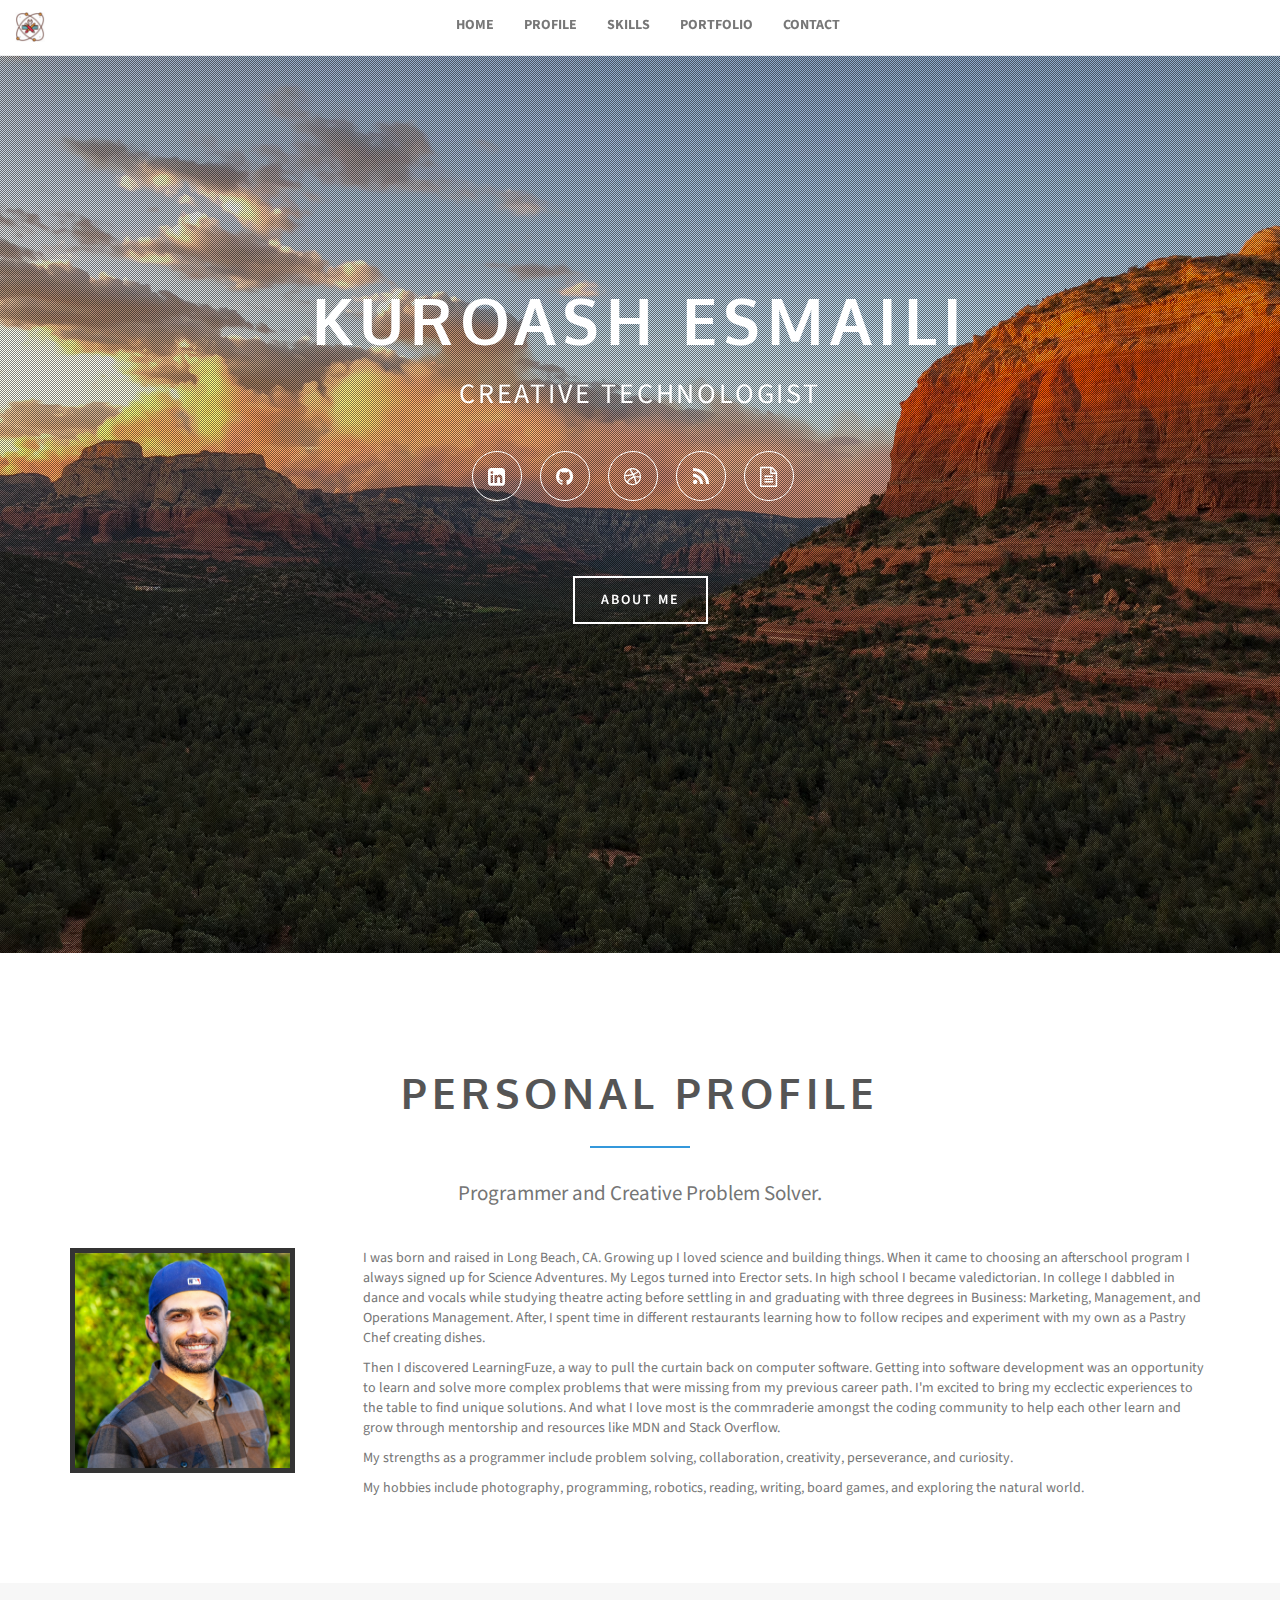
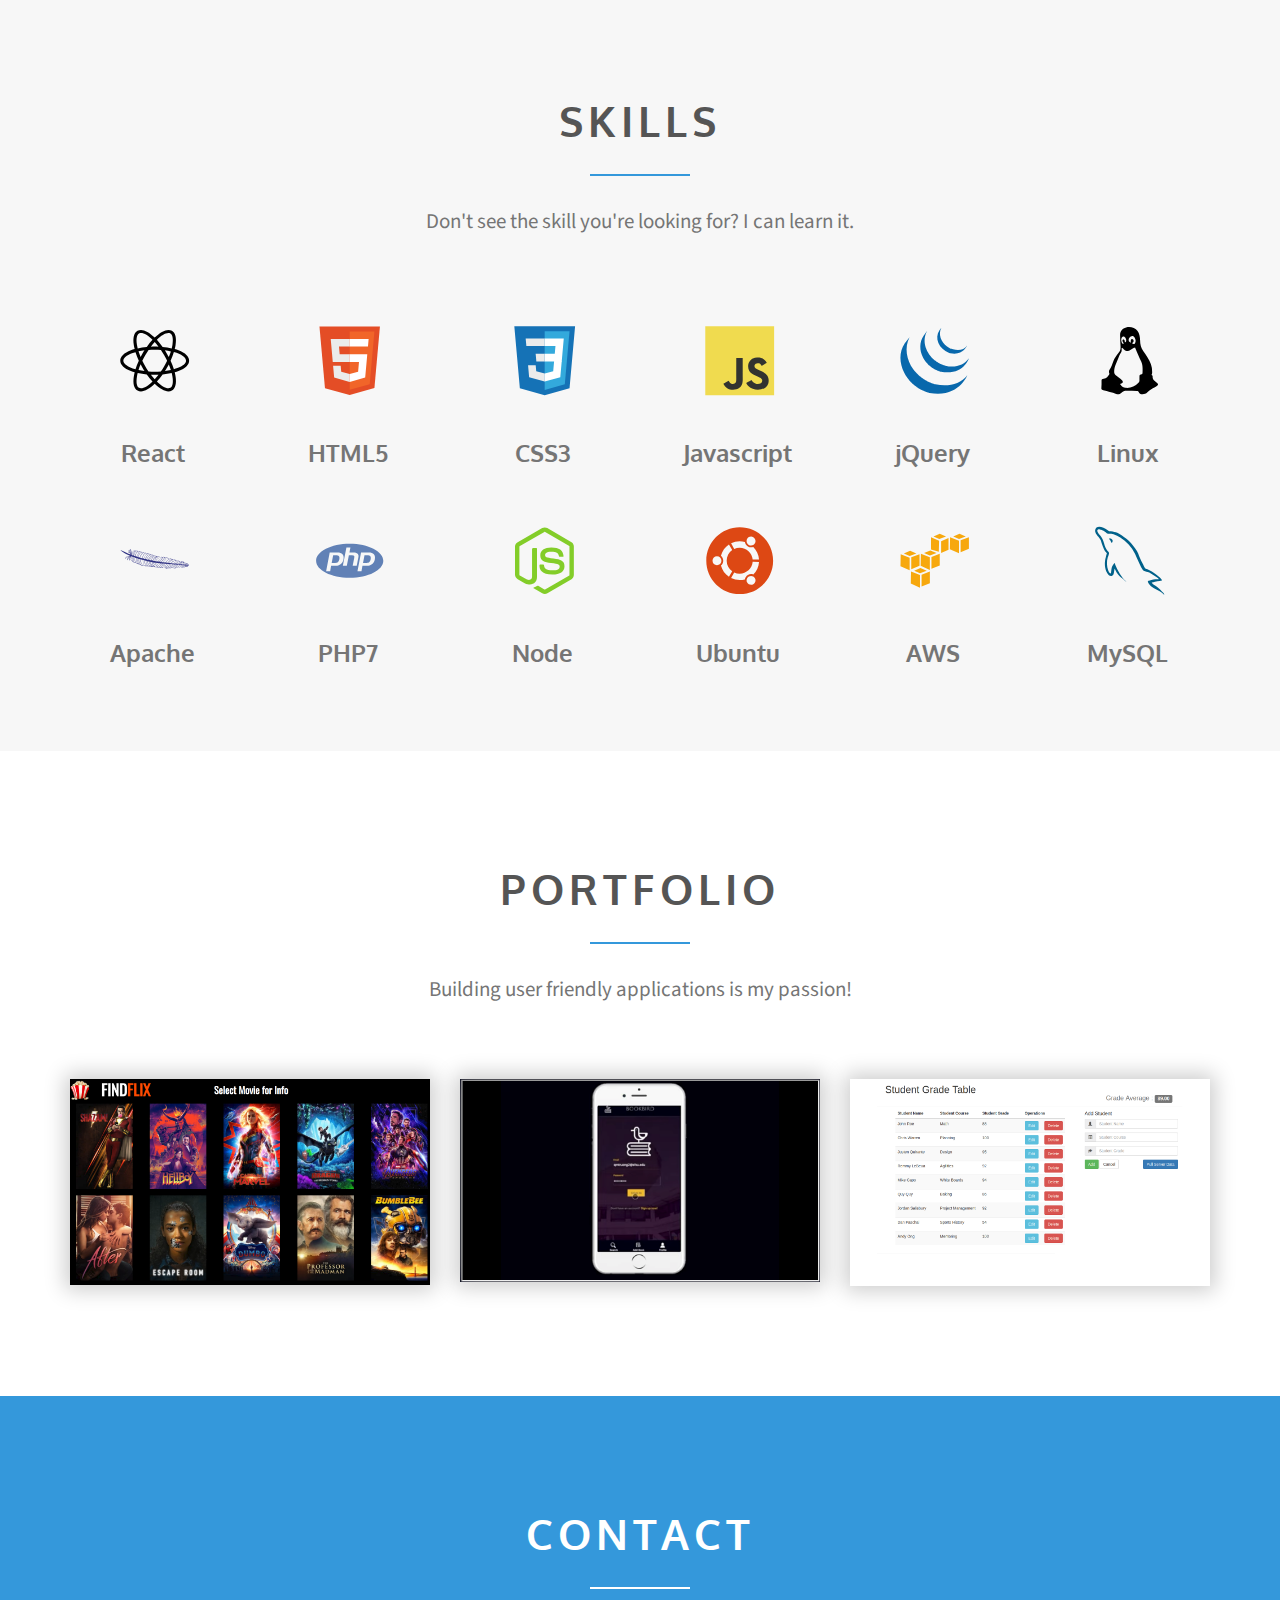
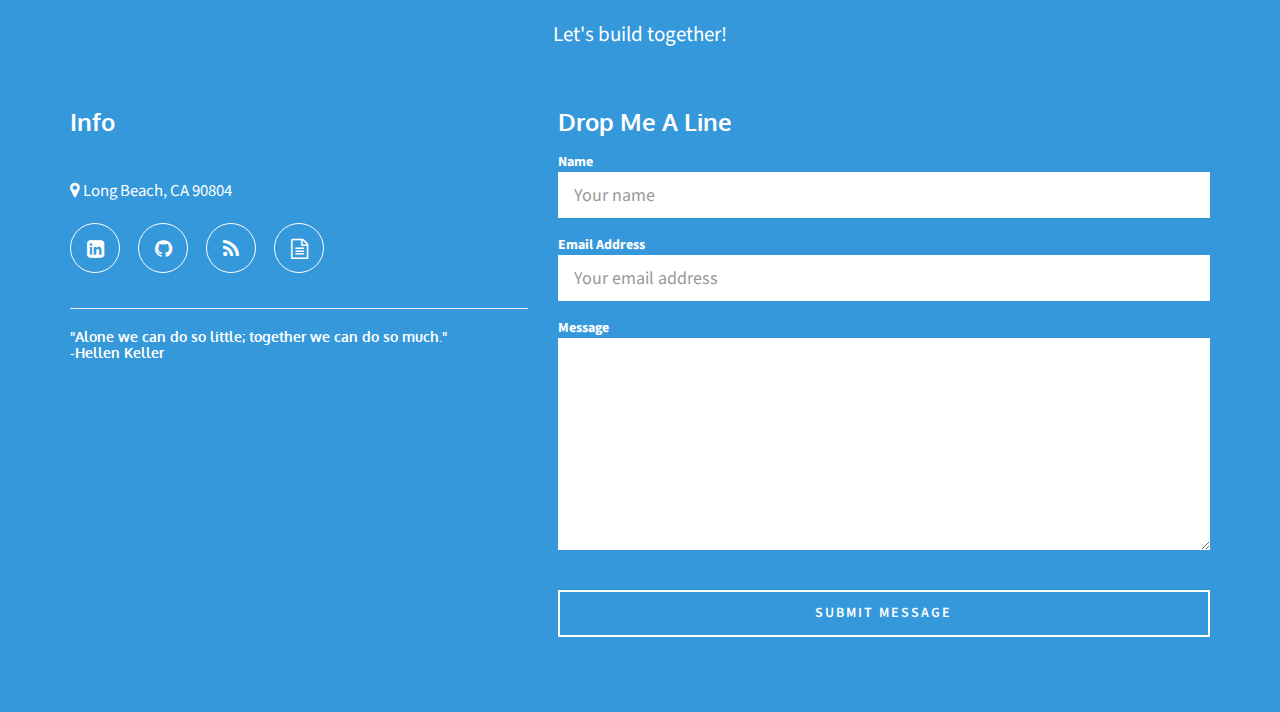
==== index.html @ 3d3cbc6f "updated email to be a link" ====
<!DOCTYPE html>
<!--[if lt IE 7]>      <html class="no-js lt-ie9 lt-ie8 lt-ie7"> <![endif]-->
<!--[if IE 7]>         <html class="no-js lt-ie9 lt-ie8"> <![endif]-->
<!--[if IE 8]>         <html class="no-js lt-ie9"> <![endif]-->
<!--[if gt IE 8]><!-->
<html class="no-js">
<!--<![endif]-->

<head>
    <meta charset="utf-8">
    <meta http-equiv="X-UA-Compatible" content="IE=edge">
    <title>Kuroash Esmaili | Creative Technologist</title>
    <meta name="description" content="Portfolio site for California based web developer">
    <meta name="keywords" content="HTML, CSS, JavaScript, Node, Ubuntu, Developer, Software Engineer, Linux, React">
    <meta name="viewport" content="width=device-width, initial-scale=1">
    <meta name="author" content="Kuroash Esmaili">
    <link rel="apple-touch-icon" sizes="180x180" href="/apple-touch-icon.png">
    <link rel="icon" type="image/png" sizes="32x32" href="/favicon-32x32.png">
    <link rel="icon" type="image/png" sizes="16x16" href="/favicon-16x16.png">
    <link rel="manifest" href="/site.webmanifest">
    <link rel="mask-icon" href="/safari-pinned-tab.svg" color="#5bbad5">
    <meta name="msapplication-TileColor" content="#da532c">
    <meta name="theme-color" content="#ffffff">
    <link rel="shortcut icon" href="img/favicon-32x32.png" />
    <!-- Place favicon.ico and apple-touch-icon.png in the root directory -->

    <!-- Bootstrap core CSS -->
    <link rel="stylesheet" href="css/bootstrap.min.css">
    <!-- Fonts from Font Awsome -->
    <link rel="stylesheet" href="css/font-awesome.min.css">
    <!-- Magnific popup -->
    <link rel="stylesheet" href="css/magnific-popup.css">
	<!-- Vegas slider -->
    <link rel="stylesheet" href="css/vegas.min.css">
    <!-- Custom styles for this template -->
    <link rel="stylesheet" href="css/main.css">

    <!-- Color styles -->
    <link rel="stylesheet" href="css/colors/blue.css">
    <!-- <link rel="stylesheet" href="css/colors/yellow.css">-->
    <!-- <link rel="stylesheet" href="css/colors/red.css">-->
    <!--  <link rel="stylesheet" href="css/colors/purple.css">-->
    <!--  <link rel="stylesheet" href="css/colors/orange.css">-->
    <!--  <link rel="stylesheet" href="css/colors/green.css">-->

    <!-- Feature detection -->
    <script src="js/modernizr-2.6.2.min.js"></script>
    <!-- Fonts -->
    <link href='http://fonts.googleapis.com/css?family=Source+Sans+Pro:300,400,600,700,900,300italic,400italic,600italic,700italic,900italic' rel='stylesheet' type='text/css'>
    <link href='http://fonts.googleapis.com/css?family=Oxygen:400,700' rel='stylesheet' type='text/css'>

    <!-- HTML5 shim and Respond.js IE8 support of HTML5 elements and media queries -->
    <!--[if lt IE 9]>
          <script src="js/html5shiv.js"></script>
          <script src="js/respond.min.js"></script>
        <![endif]-->
</head>

<body>
    <div class="navbar navbar-default navbar-static-top" role="navigation">
        <div class="container-fluid">
            <div class="navbar-header">
                <a class="navbar-brand" href="#">
                    <img src="img/favicon-32x32.png" alt="">
                </a>
                <button type="button" class="navbar-toggle collapsed" data-toggle="collapse" data-target=".navbar-collapse">
                    <span class="sr-only">Toggle navigation</span>
                    <span class="icon-bar"></span>
                    <span class="icon-bar"></span>
                    <span class="icon-bar"></span>
                </button>
            </div>
            <div class="navbar-collapse collapse">
                <ul class="nav navbar-nav" id="main-menu">
                    <li><a class="hire-me" href="#page-welcome">Home</a>
                    </li>
                    <li><a class="hire-me" href="#page-profile">Profile</a>
                    </li>
                    <li><a class="hire-me" href="#page-skills">Skills</a>
                    </li>
                    <li><a class="hire-me" href="#page-portfolio">Portfolio</a>
                    </li>
                    <li><a class="hire-me" href="#page-contact">Contact</a>
                    </li>
                </ul>
            </div>
            <!--/.nav-collapse -->
        </div>
    </div>
    <!-- welcome begins -->
    <section id="page-welcome" class="page-welcome">
        <div>
            <ul class="slider-controls">
                <li>
                    <a id="vegas-next" class="next" href="javascript:void(0)"></a>
                </li>
                <li>
                    <a id="vegas-prev" class="prev" href="javascript:void(0)"></a>
                </li>
            </ul>
        </div>
        <div class="container">
            <div class="row">
                <header class="centered">
                    <h1>Kuroash Esmaili</h1>
                    <p>CREATIVE TECHNOLOGIST</p>
                </header>
                <div class="social-icons">
                    <a href="https://www.linkedin.com/in/kuroash/" class="btn btn-round btn-clear btn-linkedin"><i class="fa fa-linkedin-square"></i></a>
                    <!-- <a href="https://twitter.com/Kuroash3" class="btn btn-round btn-clear btn-twitter"><i class="fa fa-twitter"></i></a> -->
                    <a href="https://www.github.com/Kur0a5h" target="_blank" class="btn btn-round btn-clear btn-github"><i class="fa fa-github"></i></a>
                    <a href="https://www.dribbble.com/Kur0a5h" class="btn btn-round btn-clear btn-dribbble"><i class="fa fa-dribbble"></i></a>
                    <!-- <a href="https://www.instagram.com/kuroash" class="btn btn-round btn-clear btn-instagram"><i class="fa fa-instagram"></i></a> -->
                    <!-- <a href="https://www.pinterest.com/kuroash/" class="btn btn-round btn-clear btn-pinterest"><i class="fa fa-pinterest"></i></a> -->
                    <!-- <a href="https://plus.google.com/u/1/105389701810508686285" class="btn btn-round btn-clear btn-google"><i class="fa fa-google-plus"></i></a> -->
                    <a href="https://www.kuroash.com/wordpress" target="_blank" class="btn btn-round btn-clear  btn-blog"><i class="fa fa-rss"></i></a>
                    <a href="Kuroash Esmaili Resume.pdf" target="_blank" class="btn btn-round btn-clear btn-resume"><i class="fa fa-file-text-o"></i></a>
                </div>
                <a href="#page-profile" class="btn btn-default hire-me">About Me</a>
            </div>
        </div>
    </section>
    <!-- welcome ends -->
    <!-- profile begins -->
    <section id="page-profile" class="page-profile">
        <div class="container">
            <header class="section-header">
                <h2 class="section-title">Personal Profile</h2>
                <div class="spacer"></div>
                <p class="section-subtitle">Programmer and Creative Problem Solver.</p>
            </header>
            <div class="row">
                <div class="col-md-3">
                    <div class="profile"><img src="img/profile.jpg" alt="profile" />
                    </div>
                </div>
                <div class="col-md-9">
                    <p>I was born and raised in Long Beach, CA. Growing up I loved science and building things. When it came to choosing an afterschool program I always signed up for Science Adventures. My Legos turned into Erector sets. In high school I became valedictorian. In college I dabbled in dance and vocals while studying theatre acting before settling in and graduating with three degrees in Business: Marketing, Management, and Operations Management. After, I spent time in different restaurants learning how to follow recipes and experiment with my own as a Pastry Chef creating dishes. </p>
                    <p>Then I discovered LearningFuze, a way to pull the curtain back on computer software. Getting into software development was an opportunity to learn and solve more complex problems that were missing from my previous career path. I'm excited to bring my ecclectic experiences to the table to find unique solutions. And what I love most is the commraderie amongst the coding community to help each other learn and grow through mentorship and resources like MDN and Stack Overflow.</p>
                    <p>My strengths as a programmer include problem solving, collaboration, creativity, perseverance, and curiosity.</p>
                    <p>My hobbies include photography, programming, robotics, reading, writing, board games, and exploring the natural world.</p>
                </div>
            </div>
        </div>
    </section>
    <!-- profile ends -->
    <!-- skills begins -->
    <section id="page-skills" class="page-skills">
        <div class="container">

            <header class="section-header">
                <h2 class="section-title"><span>Skills</span></h2>
                <div class="spacer"></div>
                <p class="section-subtitle">Don't see the skill you're looking for? I can learn it.</p>
            </header>
            <div class="row">
                <div class="col-xs-2">
                    <svg viewBox="-90 -90 300 250">
                        <path d="M107.3 45.2c-2.2-.8-4.5-1.6-6.9-2.3.6-2.4 1.1-4.8 1.5-7.1 2.1-13.2-.2-22.5-6.6-26.1-1.9-1.1-4-1.6-6.4-1.6-7 0-15.9 5.2-24.9 13.9-9-8.7-17.9-13.9-24.9-13.9-2.4 0-4.5.5-6.4 1.6-6.4 3.7-8.7 13-6.6 26.1.4 2.3.9 4.7 1.5 7.1-2.4.7-4.7 1.4-6.9 2.3-12.5 4.8-19.3 11.4-19.3 18.8s6.9 14 19.3 18.8c2.2.8 4.5 1.6 6.9 2.3-.6 2.4-1.1 4.8-1.5 7.1-2.1 13.2.2 22.5 6.6 26.1 1.9 1.1 4 1.6 6.4 1.6 7.1 0 16-5.2 24.9-13.9 9 8.7 17.9 13.9 24.9 13.9 2.4 0 4.5-.5 6.4-1.6 6.4-3.7 8.7-13 6.6-26.1-.4-2.3-.9-4.7-1.5-7.1 2.4-.7 4.7-1.4 6.9-2.3 12.5-4.8 19.3-11.4 19.3-18.8s-6.8-14-19.3-18.8zm-14.8-30.5c4.1 2.4 5.5 9.8 3.8 20.3-.3 2.1-.8 4.3-1.4 6.6-5.2-1.2-10.7-2-16.5-2.5-3.4-4.8-6.9-9.1-10.4-13 7.4-7.3 14.9-12.3 21-12.3 1.3 0 2.5.3 3.5.9zm-11.2 59.3c-1.8 3.2-3.9 6.4-6.1 9.6-3.7.3-7.4.4-11.2.4-3.9 0-7.6-.1-11.2-.4-2.2-3.2-4.2-6.4-6-9.6-1.9-3.3-3.7-6.7-5.3-10 1.6-3.3 3.4-6.7 5.3-10 1.8-3.2 3.9-6.4 6.1-9.6 3.7-.3 7.4-.4 11.2-.4 3.9 0 7.6.1 11.2.4 2.2 3.2 4.2 6.4 6 9.6 1.9 3.3 3.7 6.7 5.3 10-1.7 3.3-3.4 6.6-5.3 10zm8.3-3.3c1.5 3.5 2.7 6.9 3.8 10.3-3.4.8-7 1.4-10.8 1.9 1.2-1.9 2.5-3.9 3.6-6 1.2-2.1 2.3-4.2 3.4-6.2zm-25.6 27.1c-2.4-2.6-4.7-5.4-6.9-8.3 2.3.1 4.6.2 6.9.2 2.3 0 4.6-.1 6.9-.2-2.2 2.9-4.5 5.7-6.9 8.3zm-18.6-15c-3.8-.5-7.4-1.1-10.8-1.9 1.1-3.3 2.3-6.8 3.8-10.3 1.1 2 2.2 4.1 3.4 6.1 1.2 2.2 2.4 4.1 3.6 6.1zm-7-25.5c-1.5-3.5-2.7-6.9-3.8-10.3 3.4-.8 7-1.4 10.8-1.9-1.2 1.9-2.5 3.9-3.6 6-1.2 2.1-2.3 4.2-3.4 6.2zm25.6-27.1c2.4 2.6 4.7 5.4 6.9 8.3-2.3-.1-4.6-.2-6.9-.2-2.3 0-4.6.1-6.9.2 2.2-2.9 4.5-5.7 6.9-8.3zm22.2 21l-3.6-6c3.8.5 7.4 1.1 10.8 1.9-1.1 3.3-2.3 6.8-3.8 10.3-1.1-2.1-2.2-4.2-3.4-6.2zm-54.5-16.2c-1.7-10.5-.3-17.9 3.8-20.3 1-.6 2.2-.9 3.5-.9 6 0 13.5 4.9 21 12.3-3.5 3.8-7 8.2-10.4 13-5.8.5-11.3 1.4-16.5 2.5-.6-2.3-1-4.5-1.4-6.6zm-24.7 29c0-4.7 5.7-9.7 15.7-13.4 2-.8 4.2-1.5 6.4-2.1 1.6 5 3.6 10.3 6 15.6-2.4 5.3-4.5 10.5-6 15.5-13.8-4-22.1-10-22.1-15.6zm28.5 49.3c-4.1-2.4-5.5-9.8-3.8-20.3.3-2.1.8-4.3 1.4-6.6 5.2 1.2 10.7 2 16.5 2.5 3.4 4.8 6.9 9.1 10.4 13-7.4 7.3-14.9 12.3-21 12.3-1.3 0-2.5-.3-3.5-.9zm60.8-20.3c1.7 10.5.3 17.9-3.8 20.3-1 .6-2.2.9-3.5.9-6 0-13.5-4.9-21-12.3 3.5-3.8 7-8.2 10.4-13 5.8-.5 11.3-1.4 16.5-2.5.6 2.3 1 4.5 1.4 6.6zm9-15.6c-2 .8-4.2 1.5-6.4 2.1-1.6-5-3.6-10.3-6-15.6 2.4-5.3 4.5-10.5 6-15.5 13.8 4 22.1 10 22.1 15.6 0 4.7-5.8 9.7-15.7 13.4z"></path>
                    </svg>
                    <h3>React</h3>
                </div>
                <div class="col-xs-2 ">
                    <svg viewBox="-90 -90 300 250">
                        <path fill="#E44D26" d="M19.037 113.876l-10.005-112.215h109.936l-10.016 112.198-45.019 12.48z"></path>
                        <path fill="#F16529" d="M64 116.8l36.378-10.086 8.559-95.878h-44.937z"></path>
                        <path fill="#EBEBEB" d="M64 52.455h-18.212l-1.258-14.094h19.47v-13.762h-34.511l.33 3.692 3.382 37.927h30.799zM64 88.198l-.061.017-15.327-4.14-.979-10.975h-13.817l1.928 21.609 28.193 7.826.063-.017z"></path>
                        <path fill="#fff" d="M63.952 52.455v13.763h16.947l-1.597 17.849-15.35 4.143v14.319l28.215-7.82.207-2.325 3.234-36.233.335-3.696h-3.708zM63.952 24.599v13.762h33.244l.276-3.092.628-6.978.329-3.692z"></path>
                    </svg>
                    <h3>HTML5</h3>
                </div>
                <div class="col-xs-2">
                    <svg viewBox="-90 -90 300 250">
                        <path fill="#1572B6" d="M18.814 114.123l-10.054-112.771h110.48l-10.064 112.754-45.243 12.543-45.119-12.526z"></path>
                        <path fill="#33A9DC" d="M64.001 117.062l36.559-10.136 8.601-96.354h-45.16v106.49z"></path>
                        <path fill="#fff" d="M64.001 51.429h18.302l1.264-14.163h-19.566v-13.831h34.681999999999995l-.332 3.711-3.4 38.114h-30.95v-13.831z"></path>
                        <path fill="#EBEBEB" d="M64.083 87.349l-.061.018-15.403-4.159-.985-11.031h-13.882l1.937 21.717 28.331 7.863.063-.018v-14.39z"></path>
                        <path fill="#fff" d="M81.127 64.675l-1.666 18.522-15.426 4.164v14.39l28.354-7.858.208-2.337 2.406-26.881h-13.876z"></path>
                        <path fill="#EBEBEB" d="M64.048 23.435v13.831000000000001h-33.407999999999994l-.277-3.108-.63-7.012-.331-3.711h34.646zM64.001 51.431v13.831000000000001h-15.209l-.277-3.108-.631-7.012-.33-3.711h16.447z"></path>
                    </svg>
                    <h3>CSS3</h3>
                </div>
                <div class="col-xs-2">
                    <svg viewBox="-90 -90 300 250">
                        <path fill="#F0DB4F" d="M1.408 1.408h125.184v125.185h-125.184z"></path>
                        <path fill="#323330" d="M116.347 96.736c-.917-5.711-4.641-10.508-15.672-14.981-3.832-1.761-8.104-3.022-9.377-5.926-.452-1.69-.512-2.642-.226-3.665.821-3.32 4.784-4.355 7.925-3.403 2.023.678 3.938 2.237 5.093 4.724 5.402-3.498 5.391-3.475 9.163-5.879-1.381-2.141-2.118-3.129-3.022-4.045-3.249-3.629-7.676-5.498-14.756-5.355l-3.688.477c-3.534.893-6.902 2.748-8.877 5.235-5.926 6.724-4.236 18.492 2.975 23.335 7.104 5.332 17.54 6.545 18.873 11.531 1.297 6.104-4.486 8.08-10.234 7.378-4.236-.881-6.592-3.034-9.139-6.949-4.688 2.713-4.688 2.713-9.508 5.485 1.143 2.499 2.344 3.63 4.26 5.795 9.068 9.198 31.76 8.746 35.83-5.176.165-.478 1.261-3.666.38-8.581zm-46.885-37.793h-11.709l-.048 30.272c0 6.438.333 12.34-.714 14.149-1.713 3.558-6.152 3.117-8.175 2.427-2.059-1.012-3.106-2.451-4.319-4.485-.333-.584-.583-1.036-.667-1.071l-9.52 5.83c1.583 3.249 3.915 6.069 6.902 7.901 4.462 2.678 10.459 3.499 16.731 2.059 4.082-1.189 7.604-3.652 9.448-7.401 2.666-4.915 2.094-10.864 2.07-17.444.06-10.735.001-21.468.001-32.237z"></path>
                    </svg>
                    <h3>Javascript</h3>
                </div>
                <div class="col-xs-2">
                    <svg viewBox="-90 -90 300 250">
                        <path fill="#0868AC" d="M9.625 32.181c-11.029 15.851-9.656 36.476-1.231 53.32.2.404.41.801.617 1.198l.394.759.246.437.439.786c.262.461.53.92.804 1.379l.459.756c.304.491.615.976.933 1.46l.398.614c.439.655.888 1.309 1.352 1.951l.039.05.228.308c.401.553.814 1.099 1.232 1.639l.464.59c.373.469.752.935 1.138 1.399l.435.52c.518.61 1.047 1.217 1.586 1.812l.033.033.061.068c.527.575 1.066 1.137 1.612 1.699l.517.521c.423.426.853.845 1.287 1.262l.527.5c.58.547 1.166 1.083 1.764 1.607l.028.022.307.262c.527.456 1.063.909 1.603 1.353l.664.529c.441.354.887.702 1.336 1.044l.714.543c.496.365.995.724 1.499 1.075l.546.387.15.107c.478.329.967.646 1.456.963l.63.42c.75.474 1.51.943 2.279 1.396l.63.355c.565.326 1.134.646 1.71.959.312.168.632.327.946.488.407.213.811.429 1.225.636l.283.137.501.242c.641.306 1.287.607 1.94.897l.41.184c.748.327 1.502.641 2.263.941l.551.217c.704.271 1.418.539 2.135.791l.268.093c.787.275 1.581.53 2.381.779l.575.172c.814.245 1.619.538 2.458.693 53.339 9.727 68.833-32.053 68.833-32.053-13.013 16.953-36.111 21.425-57.996 16.446-.829-.187-1.633-.446-2.442-.685l-.609-.185c-.79-.242-1.573-.497-2.352-.765l-.323-.117c-.698-.245-1.387-.504-2.074-.769l-.582-.229c-.752-.297-1.5-.607-2.239-.931l-.447-.198c-.635-.288-1.263-.578-1.889-.879l-.546-.262c-.491-.239-.977-.493-1.461-.743-.324-.171-.654-.332-.975-.51-.592-.317-1.172-.646-1.751-.982l-.591-.33c-.769-.452-1.528-.921-2.28-1.397l-.615-.41c-.545-.351-1.088-.709-1.623-1.079l-.522-.367c-.516-.365-1.027-.734-1.534-1.109l-.679-.514c-.465-.355-.927-.713-1.384-1.082l-.617-.495c-.582-.479-1.156-.959-1.724-1.453l-.189-.159c-.614-.539-1.216-1.092-1.812-1.647l-.511-.491c-.441-.42-.875-.843-1.302-1.277l-.51-.509c-.543-.556-1.076-1.119-1.598-1.69l-.079-.084c-.552-.604-1.092-1.221-1.621-1.844l-.424-.504c-.394-.475-.785-.956-1.167-1.442l-.427-.532c-.459-.596-.908-1.189-1.347-1.794-12.15-16.574-16.516-39.432-6.805-58.204M43.862 18.825c-7.977 11.478-7.543 26.844-1.321 38.983 1.043 2.035 2.216 4.01 3.528 5.889 1.195 1.713 2.52 3.751 4.106 5.127.575.633 1.176 1.251 1.79 1.858l.472.465c.596.578 1.201 1.146 1.828 1.698l.074.064.018.018c.693.608 1.408 1.191 2.135 1.767l.485.378c.729.559 1.472 1.107 2.233 1.631l.065.049c.336.232.678.448 1.019.672l.483.319c.544.349 1.095.689 1.655 1.015l.235.136c.483.278.972.552 1.463.818l.521.271c.339.177.678.358 1.023.53l.155.07c.703.346 1.412.68 2.136.995l.472.194c.579.246 1.164.486 1.75.71l.75.275c.533.198 1.068.378 1.607.559l.727.233c.767.238 1.525.539 2.324.672 41.183 6.823 50.691-24.886 50.691-24.886-8.57 12.343-25.168 18.233-42.879 13.635-.787-.207-1.562-.431-2.333-.674l-.701-.227c-.548-.177-1.092-.365-1.631-.562l-.736-.274c-.592-.228-1.176-.462-1.756-.708l-.473-.2c-.727-.316-1.443-.65-2.148-.999-.363-.177-.72-.364-1.078-.548l-.622-.32c-.458-.248-.914-.506-1.363-.77l-.326-.185c-.558-.325-1.107-.661-1.651-1.008l-.498-.332c-.359-.232-.717-.469-1.069-.707-.759-.524-1.498-1.072-2.226-1.628l-.501-.395c-7.752-6.12-13.898-14.486-16.819-23.971-3.062-9.836-2.402-20.878 2.903-29.84M72.657 8.847c-4.702 6.92-5.164 15.514-1.901 23.156 3.441 8.113 10.491 14.476 18.72 17.495.339.125.679.237 1.022.354l.451.143c.485.152.966.329 1.467.424 22.74 4.394 28.908-11.669 30.549-14.034-5.402 7.779-14.482 9.646-25.623 6.942-.88-.213-1.847-.531-2.695-.832-1.088-.388-2.16-.83-3.201-1.329-1.978-.951-3.864-2.104-5.612-3.424-9.969-7.565-16.162-21.994-9.657-33.745"></path>
                    </svg>
                    <h3>jQuery</h3>
        
                </div>
                <div class="col-xs-2">
                    <svg viewBox="-90 -90 300 250">
                        <path fill-rule="evenodd" clip-rule="evenodd" d="M113.823 104.595c-1.795-1.478-3.629-2.921-5.308-4.525-1.87-1.785-3.045-3.944-2.789-6.678.147-1.573-.216-2.926-2.113-3.452.446-1.154.864-1.928 1.033-2.753.188-.92.178-1.887.204-2.834.264-9.96-3.334-18.691-8.663-26.835-2.454-3.748-5.017-7.429-7.633-11.066-4.092-5.688-5.559-12.078-5.633-18.981-.036-3.166-.41-6.38-1.081-9.475-1.313-6.04-4.549-10.763-10.418-13.296-4.497-1.942-9.152-2.327-13.901-1.084-6.901 1.805-11.074 6.934-10.996 14.088.074 6.885.417 13.779.922 20.648.288 3.893-.312 7.252-2.895 10.34-2.484 2.969-4.706 6.172-6.858 9.397-1.229 1.844-2.317 3.853-3.077 5.931-2.07 5.663-3.973 11.373-7.276 16.5-1.224 1.9-1.363 4.026-.494 6.199.225.563.363 1.429.089 1.882-2.354 3.907-5.011 7.345-10.066 8.095-3.976.591-4.172 1.314-4.051 5.413.1 3.337.061 6.705-.28 10.021-.363 3.555.008 4.521 3.442 5.373 7.924 1.968 15.913 3.647 23.492 6.854 3.227 1.365 6.465.891 9.064-1.763 2.713-2.771 6.141-3.855 9.844-3.859 6.285-.005 12.572.298 18.86.369 1.702.02 2.679.653 3.364 2.199.84 1.893 2.26 3.284 4.445 3.526 4.193.462 8.013-.16 11.19-3.359 3.918-3.948 8.436-7.066 13.615-9.227 1.482-.619 2.878-1.592 4.103-2.648 2.231-1.922 2.113-3.146-.135-5zm-51.397-80.475c.758-2.601 2.537-4.289 5.243-4.801 2.276-.43 4.203.688 5.639 3.246 1.546 2.758 2.054 5.64.734 8.658-1.083 2.474-1.591 2.707-4.123 1.868-.474-.157-.937-.343-1.777-.652.708-.594 1.154-1.035 1.664-1.382 1.134-.772 1.452-1.858 1.346-3.148-.139-1.694-1.471-3.194-2.837-3.175-1.225.017-2.262 1.167-2.4 2.915-.086 1.089.095 2.199.173 3.589-3.446-1.023-4.711-3.525-3.662-7.118zm-12.75-2.251c1.274-1.928 3.197-2.314 5.101-1.024 2.029 1.376 3.547 5.256 2.763 7.576-.285.844-1.127 1.5-1.716 2.241l-.604-.374c-.23-1.253-.276-2.585-.757-3.733-.304-.728-1.257-1.184-1.919-1.762-.622.739-1.693 1.443-1.757 2.228-.088 1.084.477 2.28.969 3.331.311.661 1.001 1.145 1.713 1.916l-1.922 1.51c-3.018-2.7-3.915-8.82-1.871-11.909zm37.664 64.206c-.203 2.604-.5 2.713-3.118 3.098-1.859.272-2.359.756-2.453 2.964-.108 2.581-.101 5.171-.012 7.753.061 1.77-.537 3.158-1.755 4.393-6.764 6.856-14.845 10.105-24.512 8.926-4.17-.509-6.896-3.047-9.097-6.639.98-.363 1.705-.607 2.412-.894 3.122-1.27 3.706-3.955 1.213-6.277-1.884-1.757-3.986-3.283-6.007-4.892-1.954-1.555-3.934-3.078-5.891-4.629-1.668-1.323-2.305-3.028-2.345-5.188-.094-5.182.972-10.03 3.138-14.747 1.932-4.209 3.429-8.617 5.239-12.885.935-2.202 1.906-4.455 3.278-6.388 1.319-1.854 2.134-3.669 1.988-5.94-.084-1.276-.016-2.562-.016-3.843l.707-.352c1.141.985 2.302 1.949 3.423 2.959 4.045 3.646 7.892 3.813 12.319.67 1.888-1.341 3.93-2.47 5.927-3.652.497-.294 1.092-.423 1.934-.738 2.151 5.066 4.262 10.033 6.375 15 1.072 2.524 1.932 5.167 3.264 7.547 2.671 4.775 4.092 9.813 4.07 15.272-.012 2.83.137 5.67-.081 8.482z"></path>
                    </svg>
                    <h3>Linux</h3>
                </div>
                <div class="skills col-xs-2">
                    <svg viewBox="-90 -90 300 250">
                        <path fill="#303284" d="M126.1 72.2l-.3-.5-.2-.1v-.4l-.1-.4-.2-.3-.4-.2-.1-.1-.3-.3-.3-.2-.4-.1h-.1l-.4-.3-.5-.3-.6-.3-.6-.2h-.1l-.5-.5-.6-.4-.6-.3-.6-.2h-.1l-.6-.4-.8-.3-.4-.1-.5-.3-.5-.2-.5-.1-.5-.1h-.5l-.6.1-.3-.5-.7-.4-.9-.2h-.9l-1 .2-.3.1-.7-.3-.8-.2-.8-.1h-.8l-.8.1h-.1l-.9-.3-.9-.3-.9-.1h-.6l-.8-.8-.9-.6-.8-.4-.8-.2h-.8l-.5.1-.5-.4-1-.4-.7-.1-.6.1-.7-.3-.7-.1-.7-.1h-.3l-1-.4-1.2-.3-1.1-.1h-.2l-1.1-.7-1.2-.3h-.8l-1.8-.4-1.1-.1h-.5l-.6-.6-.8-.5-.9-.1-.9.1-.6.2-.8-.1h-1.5.1v-.1l-1.7-.3-1.5-.2-1.3-.1h-.5l-1-.1-1-.1h-.1l-1.1-.4-1.1-.3-1-.1h-.8l-.9-.7-.9-.2-.9-.1h-.2l-1.1-.7-.9-.3-.7-.1-.8-.4-1.1-.3h-1l-1.1-.5-1-.2h-.5l-1.1-.6-1-.3-1-.1h-.2l-1.5-.7-1-.3-1.1-.1h-.1l-.7-.5-.6-.3-.6-.1-.7-.1-.6.1-.7-.5-.7-.3-1-.2h-.8l-.9.2-.1.1-1-.4-1-.3h-.9l-.9-.6-.7-.3-.8-.1-.7.1-.7.3-.6-.6-.7-.4-.8-.1-.6.1-.6.3-.4-.3-.3-.2-.3-.1-.4-.1h-.5l-.3.1-.5.3-.1.1-.8-.1h-.8l-.7.2-.6.5-.4.5-.3.8-.2.8-.2.8-.1.8-.1 1.6.3 1.3.3.7v.1c-1-.2-1.1-.3-1.6-.5l-.1-.6v-.6l.1-2.5v-.6l-.1-1.2-.1-.5-.2-.5-.2-.5-.2-.5-.3-.4-.3-.4-.8-.7v-.1l.1-.7.1-.3.2-.6-.4-.2-.5.6-.4.7-.3.7-.1.7-.1.6v.7l.1.7.1.3-.1-.2-.3-.4-.4-.9-.2-.5-.1-.6-.1-1.2-.9.8-.3.6-.2.7v.6l.1.6.2.6.3.6h-.1l-.6-.1-.1.4.4.2 1.4 1 .3.3 2.2 2.5.1.1c-5.6-2.2-11.6-4.9-18.9-8.4 1.5 2.5 7 5.1 9.3 6.8 2.3 1.2 5.5 2.6 8.3 3.7l-2.3.5-1.4.3-1.4.5-.7.3-.5.5-.6.4-.5.4-.5.5-.4.5-.3.6-.2.7.4.2.2-.2.7-.7.9-.6.9-.5.4-.1.3-.1 1.4-.3.6-.2 2.5-1.5.5-.3.4-.2.3-.1-.1-.2c.2.1.4.1.5.2l-.1.1-2.3 1.2-1.3.8-1.2.9-.7.5-.5.6-.3.6-.2.6-.1.7.1.7.4 1.1.6-1.2.4-.6.4-.5.4-.4.4-.3 1-.6v.1l-.1.8v.9l.1 1 .3 1.1h.4l.1-.5.4-1.5.2-.5.6-1.4 1-1.8 1.2-1.9c.3.1.7.2 1 .4l-.9 1.7-.3.6-.4.5-.2.7-.2.7-.1.7v.7l.1.6.3.6.5.6.8.5.7.2.2.5.4.5.4.4.4.3.4.2.4.3.9.3h.2v-.1l.4.5.6.4.8.2h.8l.7-.2.1.2.6.6.6.4.6.3.8.1h.6l.6.4.7.3.8.2.6.5.8.4 1 .2 1.1.1.1.1.7.6.8.4.7.3.9.1.8-.2.4.2.6.3.6.1h.6l.6-.1.3.2 1 .3 1.1.1 1.3-.1.3.2.9.3 1 .1 1.4-.1.9.3 1 .1 1.1-.1.4.3 1 .4 1.1.1 1.1-.1v-.1l.6.1h1l1.1-.2.6.2.8.2.8.1h1l.2.1 1 .3 1 .2 1.1.1 1.1-.1v-.1l.6.2.9.1.9.1v-.1l.6.2 1.2.2 1.3.1 1.4-.1.7.2.9.2.8.1h.9l.1.1.8.4.8.2h.8l.8-.2.7-.5.9.4 1.1.3h1.2v-.2h.3l1.1.1 1.1-.1 1.1-.4 1 .1h1.2l.9-.2.6.1h.7l1.5-.2.5.2.6.1.6-.1.5-.3h.1l.8.4.8.3h.8l.9-.3.8-.5.9-.6h.7l.9-.1.8-.1.5.2.8.1.8.1.8-.1.8-.2.2.1.9.2.8.1h.8l.7-.1.5-.4.3.1.5.2.5.1h.5l.5-.1.4-.2.7.1.8-.1.7-.3h.7l.6-.1.6-.3.5-.4h.6l.6-.1.5-.2.6-.3h.7l.3-.1.1-.1.3-.1.3-.2.2-.3.1-.3h.2l.4-.4.1-.3h.1l.1-.6zm-108.9-15.7l-1.2.7-.5.2-.7.1-1.4.5-1 .5-.9.6-.1.1.4-.7.4-.5.5-.4.5-.4.6-.3.6-.3 1.3-.4 2.6-.6-1.1.9zm105 17.4l.9.5.4.2.1.2-.1.2h-.3l-.3-.2-.1-.1-.4-.1-1-.4-.3-.1-.7-.4-.3-.3-.1-.1-.2-.1-.6-.6-.1-.1 1.2.1.3.3.4.3.6.4.3.2.3.1zm-1.7-3.5l.5-.2.8-.2 1-.1h.4l.5.1.3.1.3.1h-.7l-.5.1h-.1l-.3.1-.7.2-.4.2-.6.3-.3.1-.1.1h-.1l-1.3-.2.1-.1.4-.4.3-.2.4-.2.1.2zm5.1 2.2l-.5-.1-1.4-.3 1-.2h.5l.3.1.2.3-.1.2zm-.4-1.1h-.5l-.4.1-1.5.4-.1.1-1.5-.3.2-.1 1.6-.7.4-.1.5-.1h.8999999999999999l.2.1.1.2.1.3v.1zm-2.8-2.1l.2.1h-.9999999999999999l-.7.2h-.1l-.5.2h-.1l-.3.1-.5.2-.4.3-.3.3-.2.3-.8-.1h-.4l-.8-.1h-.3l-.4-.1.1-.2.3-.4.4-.4.4-.3.5-.3.5-.2.2-.1.7-.2.4-.1h.9l.8.1.4.1.6.2.4.4zm-1.9-1.1h-.8999999999999999l-.6.1-.6.1-.3.1h-.2l-.4.1-.8.4-.3.2-.2.1-.1.1-.3.4-.1.1-.3.5-.2.3-2.2-.3-.5-.1h-.1l.6-.4.1-.1 1.7-1.1.7-.5 1.2-.6.6-.2.6-.1.6-.1h.6l.5.1.5.3.4.6zm-2.5-1.3l-.5.1-.5.1-.5.2-1 .5-.9.6-.7.5-.5.3-1.1.8-.4.3-.3.2-2.5-.3.1-.1 1.8-1.3.6-.4 1.3-.7.7-.3.7-.3.7-.2h.7l.7.1h.5l.7-.1.7.2-.3-.2zm-3.4-1h1.5999999999999999-.2l-.9.3-.9.3-.8.3-.8.4-1.5.9-1.8 1.2-.8.7-1.4-.2-.6-.1 1.4-.7 1.1-.6.9-.5 2.2-1.1.5-.2.5-.2 1-.3.5-.2zm-3.3-1h.8l.7.1.5.3.2.3-.3.1-.5.2-.7.3-.5.3-.9.4-2.7 1.5-1.2.6-1.2.6-.9-.1-1.6-.1-.7-.1 2.1-1.4 1.9-1.1 1.1-.5 1-.5 1.1-.4.9-.3.4-.1.5-.1zm-4.5-.3h.8l.8.1.7.2.1.1-.8.3-2.1 1-2.2 1.2-1.8 1.1-.7.5-.1.1-3-.3.2-.2.5-.5 1.3-1 1.5-1 1.5-.8.8-.3.8-.2.8-.2.9-.1zm-3-.5l.9.2.2.1-.8.3-.7.3-.7.3-.7.4-.6.4-1.1.8-1.3 1.1-.1.1-.3.3-.6.5-3.7-.5.1-.1.8-1 .6-.6.6-.6.6-.5.7-.4.7-.4.7-.3.5-.2.9-.2.9-.1h1.5l.9.1zm-5.5-2.2h.7l.8.2.8.4.8.6.4.4h-.5l-.8.1-.8.2-.2.1h-.1l-.5.2-.6.2-.6.3-.5.3-.6.4-.6.5-.6.5-.6.6-.6.7-.1.3-.4.5-1.9-.3-.9-.1 1.7-2.1 1.2-1.3.7-.6.5-.4 1-.7.6-.3.6-.3.6-.2.5-.2zm-1.2-.4l.2.2-.6.2-.7.4-.8.5-.7.6-.7.7-.1.1-.2.2-.5.6-.5.5-.5.6-1.6 1.8-2.4-.3.1-.1 1-.9 1.9-1.9.4-.4 1.1-1 .5-.4.5-.4.5-.4 1.1-.6.5-.2.6-.1h.6l.3.3zm-3.2-.6l.7.2.2.1-.2.1-.7.4-.2.1-.7.4-.4.3-.3.2-.4.3-.5.4-.4.6-.3.3-.6.6-1.3 1.4-1.1 1.1-.5.4-2.2-.5-.9-.1 1.5-1.9.8-.9.8-.8.8-.7.5-.4.6-.4.7-.4h.1l.6-.3.1-.1.2-.1.6-.2.7-.1.6-.1.6.1v-.1h.1l.5.1zm-2.1-.5l-.7.2-.4.2h-.1l-.1.1h-.2l-.4.2-.2.1-.4.2-.7.5-.2.1-.1.1-.7.6-1.3 1.2-1.7 1.8-1 1.3-3.8-.4-.3-.1h-.3l.4-.3.7-.6 1.3-1.1.7-.7.4-.4 1.6-1.4.8-.6.8-.5.2-.1.7-.3.8-.3.9-.3.5-.1h.8l1.1.1.9.5zm-3.6-1l.5.3h-.1l-1 .2-1 .4-.9.5h-.1l-.5.3-.6.4-.6.4-.5.5-1.2 1.1-1.4 1.3-1.6 1.3-.7.5h-.9l-.6-.1-.6-.1-1-.2.3-.1.6-.4.6-.5 1-.9 3-2.6 1-.8 1.1-.7 1.1-.6 1.1-.4 1.1-.2h1l.9.4zm-4.7-.8l1.1.1.4.1-.4.1-1 .5-1 .5-.9.6-.9.6-.8.7-1.5 1.3-1.6 1.4-.1.1-.7.6-.7.5-.5.2h-.9000000000000001l-1.2-.1h-.9l1.3-.9 1.6-1.4 1.6-1.5 1.6-1.3.8-.6.9-.5.9-.4.9-.3.7-.1 1.3-.2zm-2.1-1.1l.7.2.3.2-1 .4v.1h-.1l-.8.3-.8.3-.7.4-.7.4-1.3 1-3.3 3-1.5 1.2-.7.5h-1.2l-1.4-.1.1-.1.4-.3 1-.8 1-.8 2.8-2.4 1.3-1.1 1.5-1 .7-.5.8-.4.7-.4.7-.2.8-.1.7.2zm-4.7-.1h1.8000000000000003l-.5.2-.9.6-1 .7-.7.6-.1.1-.7.6-3.4 2.9-1.2 1-1.1.8-.5.3h-.1l-1.8-.3h-.5l.4-.8.6-1 .7-.9.7-.8.8-.8.9-.7.9-.6.6-.4 1.4-.7.8-.3.2-.1.7-.2.9-.2h1.1zm-4.2-.7l1.2.1 1.3.1.5.1-.9.3-.6.2-.3.1-1 .4-1 .5-.3.2-.1.1-.7.4-.7.5-.7.5-.7.6-.6.6-.5.5-.5.7-.5.7-.5.8-.4.7h-.4l-.7-.2h-.4l-.4-.1h-.2l.4-.8.4-.7.8-1.4.3-.5.6-.8.6-.8.7-.7.7-.6.8-.5.6-.3.8-.3.9-.2.6-.1.9-.1zm-1.9-.2l-.3.1-1 .4-.2.1-.7.3-.6.4-.6.4-.5.4-.5.5-.4.5-.9 1.3-.5.9-.5.9-.3.7-.6.9-1.7-.3h-.3l.2-.7.6-1.4.4-.7.4-.6.5-.6.5-.6.6-.5.6-.5.7-.4.7-.4.7-.3.8-.3.8-.2.8-.1h1.1l.2-.2zm-2.9-.8l1 .3.2.1-.7.1-.9.2-.9.3-.8.4-.8.5-.8.5-.7.6-.6.7-.7.8-.5.9-.5.9-.4 1-.2.7-2.5-.4.3-.8.4-1 .5-1 .6-.9.6-.8.6-.7.7-.7.7-.6.6-.4h.1l.8-.4.7-.2.3-.1.9-.1h1l1 .1zm-2.9-.5l.1.1h-.2l-.9.3-.8.3-.2.1-.7.4-.7.5-.6.5-1 1.1-.4.6-.4.6-.6 1.2-.6 1.4-.4.9-1.6-.3-.8-.2.2-.4.3-.7.6-1.3.8-1.3.1-.2.5-.6.6-.7.7-.7.7-.6.7-.5.7-.4.7-.2.8-.2.8-.1.8.1.8.3zm-3.1-1.1l.5.3-1 .3-.7.3-.7.4-.7.5-.6.5-.5.5-.5.6-.5.6-.3.5-.2.2-.6.9-1 2.1-.3.9-1.6-.6 1.3-2.6.8-1.4.8-1.2.5-.7.6-.6.6-.6.6-.5.6-.4.6-.2.6-.1h.7v-.1h.4l.6.4zm-2.4-.8l.2.1-.3.1-.8.4-.8.5-.7.6-.7.8-.6.8-.6.9-.4.4-.2.3-1.3 2.2-.8 1.6-2.6-.5.2-.5.3-.6.9-1.6.6-.9.5-.7.4-.6 1.1-1.2.6-.6.6-.5.6-.4.4-.3.5-.2.9-.3h1l1 .2zm-2.7-.5l-.6.3-.2.1-.4.2-.9.7-.9.8-.8.9-.8.9-.1.2-.1.1-1 1.4-.4.7-.7 1.3-.3.6-.1.4-2-.5.4-.9 1-2 .5-.9.9-1.5.5-.7.2-.3.7-.7.7-.6.7-.5.7-.3.8-.2h.9l.9.2.4.3zm-5-1.4h.9l.9.3.5.2-.5.1-.5.2-.5.2-.5.5-.5.4-.4.4-.5.5-.3.5-.4.5-.6.9-.5.8-1 1.8-.7 1.1-.3 1-2.5-.5.6-1.3.4-.8.9-1.9.5-.9.6-.9.6-.8.7-.7.7-.6.7-.4.1-.1.7-.3.9-.2zm-1.8-.7l.8.4-.7.4h-.1l-.1.1-.1.1-.6.3-.6.5-.5.5-.9 1.1-.4.6-1.1 1.9-1.5 2.9-.3.6-.6-.1-1.6-.4h-.1l2.1-5.2.5-.9.3-.5.3-.4.4-.6.5-.5.4-.4.5-.3.7-.3.8-.1.9.1 1 .2zm-4-1.4l.6.2.5.2.1.1-.8.4-.6.4-.1.1-.2.1-.6.7-.6.8-.2.4-.1.2-.4.7-1.1 2.2-1.5 3.5-2.9-.9-.7-.1.6-1.5 1-2 .8-1.4.5-.7.5-.7.6-.6.6-.6.6-.5.6-.4.5-.3.4-.2.7-.2.6-.1.6.2zm-4.4-.9h.8l.8.1.7.3.3.2-.4.2-.2.1-.4.1-.8.4-.8.6-.8.7-.6.8-.7 1-.7 1.1-.7 1.3-.6 1.5-.3.9-.2.5-2.5-.7.1-1 .2-.8.3-1 .2-.5.5-1 .6-1 .6-.9.7-.8.8-.7.8-.6.7-.4 1.1-.4h.5zm-2.2-.2l.5.2-.1.1-.3.1-.9.5-.8.6-.7.7-.6.7-.7.8-.4.8-.4.8-.3.8-.1.3-.2.6-.1.4v.1l-.1.6-.1.5-.1.4v.2l-.4-.1-.9-.4-.6-.2.2-.5.3-.9.3-.9.7-1.8.6-1.4.3-.6.4-.6.4-.6.4-.5.4-.4.3-.2.5-.2.7-.1h.8l1 .2zm-4.7-1.1l.6-.1.7.1.6.2.3.2-.6.3-.1.1h-.1l-.6.5-.6.6-.5.7-.4.8-.1.4-.3.7-1.5 3.6-.2.7-.2.5-.5-.1-.3-.1-.8-.3-.8-.2.1-.8.2-1 .3-1 .3-1 .4-.9.4-.7.7-1 .8-.9.9-.8h.1l.6-.3.6-.2zm-3.4-.8l.6-.1.6.1.5.3.5.5-.3.2h-.1l-.7.5-.6.6-.6.7-.5.8-.2.3-.3.4-.3.6-.5 1.2-.4 1.3-.3 1.4-.1.5-.7-.2-1.3-.5.1-.5v-.2l.5-1.9.2-.6.4-1.1.5-1 .3-.5.6-.9.4-.4.7-.8.4-.3.6-.4zm-2.7-.2l.3-.1h.5l.3.1.3.1.2.2-.4.3-.6.6-.5.8-.5.9-.5.9-.4.9-.4 1-.3.9-.2.9-.1.6-.1.4h-.3l-.5-.2h-.1l.1-.6.3-1.4.3-1.2.4-1.3.4-1.1.4-.9.4-.7.4-.5.3-.3.3-.3zm-4.5 4.2l.1-.8.2-.7.2-.7.3-.6.3-.6.5-.4.6-.2h.7l.5.1-.3.4-.3.4-.5 1-.6 1.7-.6 2.4-.4 1.8-.6-.2-.1-2v-1.6zm-5.3-.4l-.5-.7.2.1.4.2.7.5.3.3.5.7.1.3.2.6-.4-.5-.9-1-.6-.5zm2.8 3v-1.3l.3 1.7-.2-.1-.1-.3zm-.1-6.6l.2.4.2.5.1.5.1.5.1 1.7-.1 2.2-.4-2.2-.1-.5-.1-1.5-.1-.6-.2-1-.1-.5.4.5zm-.8-.5l.1.6.1.6.1.6-.1-.3-.3-1-.1-.7v-.8l.2 1zm-1.3 1.5l-.2-.7v-.7l.2-.6.2-.6.3-.6.1-.2v1l.1 1.1.1.4.3 1 .2.6.1.2.1.3.1.6.1 1.1v.5l-.1-.2-.2-.6-.2-.5-.6-.8-.2-.1-.4-1.2zm-2.3-.3l-.1-.5v-.6l.1-.5.3-.5.1-.1v.3l.1.7.2.6.5 1 .3.4.7.9v.1l.2.7.1.2-.4-.5-.5-.3-.5-.2-.4-.2-.2-.4-.3-.6-.2-.5zm-.9 12.8l-.4.4-.4.4-.4.5-.4.6-.1.3-.1-.1-.1-.6.1-.5.2-.5.3-.5.4-.5.5-.5 1.2-.9 1.3-.8 2-1.1-.1.3-.8.5-.4.3-.4.4-.4.4-.3.5-.2.5-1.5.9zm3.5-2.7l-.5.7-.7.6.1-.2.3-.4.4-.4.4-.3zm.7-.1l-1.1 1.9-.9 1.9-.5 1.5v.1l-.2-1v-.8l.1-.7.2-.6.6-.4.9-.7.9-1.2.2-.4.1-.1-.3.5zm.6-1.2l.1-.3h.1l-.2.3zm1.1 7.6l-.4-.5-.3-.5-.2-.5v-.6l.1-.6.2-.7.5-1.3.3-.6.3-.5.5-1 .4.1.2.1-.1.6v.1l-.4.6-.3 1.4-.1 1.2v1.1l.1 1 .2.8.1.2-.4-.1-.7-.3zm3.5 2.7l-.3-.2-.3-.2-.3-.2-.3-.3-.3-.4-.1-.3-.2-.6-.4-1-.1-.5v-1l.2-2.1.1-.5.1-.5.1-.3.1-.3.2-.8 1.8.6-.3 1-.2 1.2-.1 1.2v.6l.1 1.2.2 1.3.1.3.3 1 .2.6-.6.2zm3.8 1.3l-.5.1h-.6l-.6-.2-.4-.4-.4-.5-.4-.7-.2-.8-.2-.8v-.1l-.1-.9-.1-.9v-1l.1-1.8.1-.8.2-.7.1-.4 1.9.7-.1.4-.3 1.3-.1 1.3v1.2l.1.6.2 1.2.3 1.2.5 1.1.4.7.1.2zm3.2 1.5l-.7-.1-.6-.3-.6-.4-.5-.4-.4-.6-.1-.2-.3-.6-.4-.8-.3-.9-.2-.9-.1-.9-.1-.9v-.9l.1-.9.2-.9.2-.6 2.3.7.1 4.2.1.6v.6l.1.8.1.8.2.7.2.7.3.6.3.5.2.2-.1-.1zm1.4.4l-.1-.1h.2l-.9-.5-.2-.2-.4-.5-.2-.5-.2-.5-.2-.7-.2-1.4-.1-1v-1.2l-.1-2.8v-.6l.5.2.3.1 1 .3v1.7l-.2 2.2v.4l.2 1 .2.9.1.6v.30000000000000004l.2.9v.2l.2.6.3.6.2.3-.6-.3zm3.8 1.5l-.9-.2-.8-.3-.5-.4-.2-.2-.4-.5-.4-.7-.2-.6-.3-1.1-.1-.7v-2.2l.1-1.5v-.9l-.2-1.3 1.7.5-.2.9-.1 1.1v1.4000000000000001l.1.8.1.9.3.9.3.9.3.5.1.2.5 1 .6.9.6.8.1.1-.5-.3zm4.1 1.4h-.7l-.7-.3-.7-.4-.6-.4-.2-.2-.8-.9-.7-.9-.6-1-.2-.4-.3-.8-.3-1.1-.2-1.1-.1-1.1v-1.1l.1-1.1.1-.7 2.2.7v1.4l.1 1.4.3 1.6.2.8.3.8.1.1.1.3.4 1 .1.2.2.3.2.4.3.4.2.4.6.7.6.6.3.2-.3.2zm3.1.5h-.5l-.6-.1-.6-.2-.6-.4-.5-.4-.5-.5-.6-.7-.2-.3-.2-.4-.3-.5-.2-.5-.5-1.2-.2-.6-.1-.5-.2-1.1-.2-1.3-.1-1.4v-1.2l.6.2.6.2.6.2.6.2 1.1.3h.2l.2 2.6.1.5v.1l.2 1.9.1 1 .2.9.3.9.4.8.5.7.4.3.1.1-.1.4zm2 .5l-.9-.3-.7-.4-.2-.3-.3-.4-.4-.5-.3-.5-.2-.6-.2-.7-.2-.7-.1-.7-.2-1.5-.1-.7v-1.2l-.1-1.7v-.4l.4.1.3.1 1.6.4.2 2.1.1.7.1.7.1.7.3 1.3.2.6.2.6.1.2.4.9.5.8.6.7.5.5h-.7l-1 .2zm4.6.7l-.9-.1-.8-.3-.5-.3-.4-.4-.5-.5-.4-.6-.4-.6-.5-1-.3-.8v-.1l-.2-.9-.2-.9-.3-1.9-.2-2 .8.2.3.1.3.1h.3l.4.1h.2l-.1.9.2 1.1v.1l.1.3.3 1.4.2.8.3.8.1.3v.1l.1.3v.1l.2.5.3.7.3.6.7.9.4.4.4.3.2.2-.4.1zm3.3.4l-.9-.1-.8-.3-.8-.4-.6-.6-.6-.7-.5-.8-.4-.8-.1-.3-.3-.7-.3-.7-.3-1-.4-1.5-.1-.4-.2-1.2-.1-.6 2.2.6v.4l.2 1.2.4 1.4.6 1.5.3.8.2.4.2.4.6 1 .6 1 .5.6.2.3.1.1.1.1.5.4-.3-.1zm3.5.7l-.9-.1-.9-.3-.8-.5-.6-.6-.3-.4-1-1.2-.8-1.3-.2-.4-.3-.6-.4-1-.3-1-.3-.9-.3-1.8v-.1l1.7.4 1 .2.6 2.3.5 1.6.2.7.4.9.4.9.2.4.1.2.4.7.4.6.5.6.5.5.3.2h-.1zm2.7-.1h-.9l-.7-.1-.7-.3-.7-.6-.6-.6-.5-.8-.2-.4-.3-.6-.3-.8-.6-1.6-.5-1.8-.4-1.8 1.5.4.1.5.1.7.3 1.3.2.7.2.7.3.6.3.5.3.6v.2l.4.6.1.2.4.6.6.6.6.6.2.1.6.4.2.1zm2.6.3l-.8-.2-.7-.3-.7-.4-.4-.3-.1-.1-.5-.4-.5-.5-.4-.5-.4-.3-.1-.1-.5-.7-.3-.6-.1-.3-.4-.8-.3-.9-.3-1-.3-1-.1-.7 1.5.3.4.1.3.1.2.1.2.8v.2l.2 1 .3 1 .1.2.1.3.5 1.2.7 1.2.4.6.5.6.6.5.4.4.8.6.3.2.2.1-.8-.4zm5.1.7l-1-.1-1-.2-.9-.3-.9-.4-.5-.3-.8-.6-.7-.5-.3-.3-.5-.5-.6-.8-.5-.8-.4-.9-.3-.8-.6-2-.1-.4-.1-.4 2.3.4.1.6v.4l.1.3.1.2.1.2.1.2h-.2v.1l.4.7.5.9.5.8.6.8.6.7.7.7.7.6.8.5.8.5.3.2h.1l.6.3v.2zm.9-.2l-.9-.3-.5-.2-.7-.4-.7-.4-.6-.5-.6-.5-.6-.5-1-1.2-.2-.8-.4-.7-.3-.7-.3-.6-.1-.5-.2-.5v-.2l-.1-.6 1.9.3.7 1.7.4.9.5.8.4.8.3.6.8 1.1 1 1 .3.2.3.3.8.6.9.5.3.1-.5-.1-.9-.2zm5.8.7l-1.3-.1-1.1-.2-1-.3-.5-.2-.8-.4-.7-.4-.6-.5-.3-.2-.4-.4-.7-.7-.6-.8-.5-.8-.4-.5-1.7-3.5 1.5.2.9.1.4.9.3.6.9 1.5 1 1.3.5.6.6.6.6.5 1.3 1 .7.5.7.4.5.2.5.3.3.1.2.1-.3.1zm2.6.2l-.8-.2-.9-.3-.6-.2-.8-.4-.3-.2-.9-.5-.9-.6-.8-.7-.8-.7-.8-.8-.7-.8-.6-.8-.6-.9-.5-.9-.1-.1-.2-.6 1.8.2.6.1 1.1.9 1.1 1 1.1 1.2 1.7 1.9 2.1 2.1.1.1.1.1.2.2 1.3 1.1.1.1-1-.3zm4.8.9l-.7.4h-.7l-.7-.4-.8-.5-.8-.6-.8-.7-.8-.7v-.1l-3.4-3.7-1.8-1.9-.9-.9-.4-.3h.4l2.1.4 1.4 1.2 2 2 1.7 1.8.7.7.8.7.8.6.8.6.4.2.4.2.6.3.1.1-.4.6zm1.9-.5l-1-.3-.9-.4-.5-.2-.2-.1-.6-.4-.6-.4-1.2-1.1-2.3-2.3-1.4-1.5-.7-.8-.8-.7-.2-.2 1.8.2h.1l.3.1.3.1h.1l.5.3.6.6.7.7 2.4 2.7.9.9 1 .9 1 .9 1 .7.8.4-1.1-.1zm4.6.3l-1 .1-1-.2-.6-.3-.7-.4-.9-.6-.9-.6-.8-.7-.8-.7-.7-.7-1.3-1.3-.6-.7-1.1-1.3-.5-.5-.5-.4-.2-.1 1.7.2h.8l.7.6.7.7 2.8 3.1.7.7.1.1 1.1 1 .1.1.2.1.9.6.9.5 1 .4.3.1-.4.2zm2.2-.3l-1-.1-.5-.1-.5-.2-.8-.4-.8-.3-.7-.4-.5-.4-1.3-1.1-.3-.3-1-1.1-1.7-2-.6-.6-.9-.8h.5l.6.1 1.3.1.3.2 1 .2h.3l.2-.1.7 1 .8 1 .7.9.7.9 1.3 1.4.7.6.7.5.4.3.1.1.1.1.5.3.4.2h-.7zm3.3 0h-.6l-.3-.1v-.1h-.4l-.5-.1-.6-.2-.6-.3-.2-.2-.5-.4-.6-.5-1.4-1.2-.6-.6-1.6-2-.4-.6-.7-1.1 2.3.3h1l.4.4 1.7 1.9.4.5.4.5.4.5 1.7 1.9 1.5 1.3-.8.1zm3.5-.1l-.2.1-.5.1-.5-.1-.6-.2-.6-.4-.6-.5-.6-.6-.6-.7-1.3-1.4-1.8-2.2-.5-.6-.5-.6 2.3.2 2.3 3 .2.3.1.1.1.2.1.1.9 1.1 1.4 1.3.7.5.2.3zm4.4-.3l-.8.4-.8.2h-.7l-.7-.1-.7-.2-.4-.2-.8-.6-1.4-1.3-1.1-1.2-.2-.3-.2-.3-2-3 1.2-.1h.2l.7.3.5.8 1.1 1.5.6.6.4.4.3.3.3.3.2.2.2.2.5.4.2.1.3.2.9.5.2.1 1.1.4.5.2.5.1h.2l-.3.1zm1-.6l-.8-.1-.7-.2-.7-.2-.7-.3-1.1-.7-.9-.6-.4-.3-.3-.3-.5-.5-.5-.6-1.1-1.4-.2-.4 3.1.3.9 1.1 1.2 1.2.6.6.7.5 1.4 1 .8.5.7.4.2.1-.8.1-.9-.2zm4.6.3l-.7-.1-.7-.1-.2-.1-.9-.4-.7-.3-1.3-.8-.6-.4-1.7-1.4-.5-.5-1.4-1.5h1.1l1.3.1h.1l.4.4.1.1.4.4.6.5.7.6 1.8 1.3 1 .7.9.6.5.3.6.4-.8.2zm4.8.3l-.5.3h-.7l-.8-.3-.9-.4-.9-.5-.9-.5-.9-.6-4.7-3.6 2.7.2.7.4.4.2 3.4 2.4.5.3 1.2.8.9.6.4.3.2.2-.1.2zm2-.2l-.4-.1-.5-.1-.5-.2-.5-.3-.2-.1-2.7-1.8-1.7-1.1-.3-.2-.7-.4-.7-.5-.4-.5.1-.2h.5l1.4.3.3.3 1.6 1.5 1.3 1.1 1.5 1 .8.5.8.4.4.1h.1l.3.1-.5.2zm2.1-.2h-.8l-.6-.2-.4-.1-.5-.2-.6-.3-1.3-.8-1.8-1.3-1.4-1.2-.3-.3-.1-.1 1.1.1 1.7.1 2.1 1.9 1.6 1.3.8.5.9.4.2.1-.6.1zm2.7-.5l-.5.1h-.5l-.5-.1-.5-.2-.5-.2-.6-.3-.5-.4-1.1-.9-2.1-1.9 1 .1 1.2.1.1.2.3.5.1.2.4.4.4.4.5.4.5.3.2.1.1.1.2.1.1.1.2.1.4.2.4.1.9.2h.3l-.5.3zm2.4-.8h-2.3000000000000003l-1.2-.3-.4-.2-.2-.1-.3-.1-.5-.3h-.1l-.9-.8-.2-.3-.1-.2-.2-.3-.1-.1.7.1 1.9.1.2.3.3.4.4.4.2.2.1.1.5.4.3.2.9.4.2.1.9.3-.1-.3zm2.7-1l-.1.2-.1.1h-.2l-.6-.2-.7-.3-1-.6-1-.7 1.4.2 1.6.8.2.1.2.1.2.1.1.1h.1l-.1.1zm.6-.7l-.1.1h-.3l-.7-.2-.6-.3 1.2.1h.1l.5.1-.1.2z"></path>
                    </svg>
                    <h3>Apache</h3>
                </div>
                <div class="skills col-xs-2">
                    <svg viewBox="-90 -90 300 250">
                        <path fill="#6181B6" d="M64 33.039c-33.74 0-61.094 13.862-61.094 30.961s27.354 30.961 61.094 30.961 61.094-13.862 61.094-30.961-27.354-30.961-61.094-30.961zm-15.897 36.993c-1.458 1.364-3.077 1.927-4.86 2.507-1.783.581-4.052.461-6.811.461h-6.253l-1.733 10h-7.301l6.515-34h14.04c4.224 0 7.305 1.215 9.242 3.432 1.937 2.217 2.519 5.364 1.747 9.337-.319 1.637-.856 3.159-1.614 4.515-.759 1.357-1.75 2.624-2.972 3.748zm21.311 2.968l2.881-14.42c.328-1.688.208-2.942-.361-3.555-.57-.614-1.782-1.025-3.635-1.025h-5.79l-3.731 19h-7.244l6.515-33h7.244l-1.732 9h6.453c4.061 0 6.861.815 8.402 2.231s2.003 3.356 1.387 6.528l-3.031 15.241h-7.358zm40.259-11.178c-.318 1.637-.856 3.133-1.613 4.488-.758 1.357-1.748 2.598-2.971 3.722-1.458 1.364-3.078 1.927-4.86 2.507-1.782.581-4.053.461-6.812.461h-6.253l-1.732 10h-7.301l6.514-34h14.041c4.224 0 7.305 1.215 9.241 3.432 1.935 2.217 2.518 5.418 1.746 9.39zM95.919 54h-5.001l-2.727 14h4.442c2.942 0 5.136-.29 6.576-1.4 1.442-1.108 2.413-2.828 2.918-5.421.484-2.491.264-4.434-.66-5.458-.925-1.024-2.774-1.721-5.548-1.721zM38.934 54h-5.002l-2.727 14h4.441c2.943 0 5.136-.29 6.577-1.4 1.441-1.108 2.413-2.828 2.917-5.421.484-2.491.264-4.434-.66-5.458s-2.772-1.721-5.546-1.721z"></path>
                    </svg>
                    <h3>PHP7</h3>
                </div>
                <div class="skills col-xs-2">
                    <svg viewBox="-90 -90 300 250">
                        <path fill="#83CD29" d="M112.771 30.334l-44.097-25.605c-2.781-1.584-6.402-1.584-9.205 0l-44.568 25.605c-2.87 1.651-4.901 4.754-4.901 8.073v51.142c0 3.319 2.084 6.423 4.954 8.083l11.775 6.688c5.628 2.772 7.617 2.772 10.178 2.772 8.333 0 13.093-5.039 13.093-13.828v-50.49c0-.713-.371-1.774-1.071-1.774h-5.623c-.712 0-2.306 1.061-2.306 1.773v50.49c0 3.896-3.524 7.773-10.11 4.48l-12.167-7.013c-.424-.23-.723-.693-.723-1.181v-51.142c0-.482.555-.966.982-1.213l44.424-25.561c.415-.235 1.025-.235 1.439 0l43.882 25.555c.42.253.272.722.272 1.219v51.142c0 .488.183.963-.232 1.198l-44.086 25.576c-.378.227-.847.227-1.261 0l-11.307-6.749c-.341-.198-.746-.269-1.073-.086-3.146 1.783-3.726 2.02-6.677 3.043-.726.253-1.797.692.41 1.929l14.798 8.754c1.417.82 3.027 1.246 4.647 1.246 1.642 0 3.25-.426 4.667-1.246l43.885-25.582c2.87-1.672 4.23-4.764 4.23-8.083v-51.142c0-3.319-1.36-6.414-4.229-8.073zM77.91 81.445c-11.726 0-14.309-3.235-15.17-9.066-.1-.628-.633-1.379-1.272-1.379h-5.731c-.709 0-1.279.86-1.279 1.566 0 7.466 4.059 16.512 23.453 16.512 14.039 0 22.088-5.455 22.088-15.109 0-9.572-6.467-12.084-20.082-13.886-13.762-1.819-15.16-2.738-15.16-5.962 0-2.658 1.184-6.203 11.374-6.203 9.105 0 12.461 1.954 13.842 8.091.118.577.645.991 1.24.991h5.754c.354 0 .692-.143.94-.396.24-.272.367-.613.335-.979-.891-10.568-7.912-15.493-22.112-15.493-12.631 0-20.166 5.334-20.166 14.275 0 9.698 7.497 12.378 19.622 13.577 14.505 1.422 15.633 3.542 15.633 6.395 0 4.955-3.978 7.066-13.309 7.066z"></path>
                    </svg>
                    <h3>Node</h3>
                </div>
                <div class="skills col-xs-2">
                    <svg viewBox="-90 -90 300 250">
                        <path fill="#DD4814" d="M64 3.246c-33.555 0-60.755 27.2-60.755 60.754 0 33.552 27.2 60.754 60.755 60.754 33.554 0 60.755-27.202 60.755-60.754 0-33.554-27.2-60.754-60.755-60.754zm13.631 20.922c2.242-3.881 7.2-5.21 11.08-2.972 3.88 2.242 5.208 7.2 2.966 11.08-2.238 3.88-7.197 5.208-11.077 2.967-3.877-2.239-5.206-7.198-2.969-11.075zm-13.631 4.595c3.262 0 6.417.453 9.414 1.281.529 3.259 2.463 6.262 5.548 8.042 3.079 1.775 6.642 1.953 9.725.789 5.998 5.898 9.901 13.919 10.47 22.854l-11.558.17c-1.067-12.103-11.222-21.593-23.599-21.593-3.565 0-6.948.792-9.98 2.203l-5.637-10.099c4.708-2.33 10.01-3.647 15.617-3.647zm-41.311 43.349c-4.482 0-8.113-3.632-8.113-8.112 0-4.481 3.63-8.113 8.113-8.113 4.479 0 8.111 3.631 8.111 8.113 0 4.479-3.632 8.112-8.111 8.112zm7.191.722c2.561-2.09 4.2-5.271 4.2-8.834 0-3.565-1.639-6.747-4.2-8.836 2.194-8.489 7.475-15.738 14.571-20.483l5.931 9.934c-6.092 4.287-10.074 11.369-10.074 19.385s3.981 15.098 10.074 19.383l-5.931 9.937c-7.099-4.744-12.38-11.995-14.571-20.486zm58.831 33.964c-3.879 2.241-8.838.912-11.077-2.969-2.241-3.877-.911-8.835 2.969-11.076 3.877-2.239 8.838-.908 11.077 2.969 2.24 3.88.91 8.839-2.969 11.076zm-.024-17.673c-3.083-1.166-6.645-.991-9.725.788-3.084 1.783-5.019 4.782-5.547 8.042-2.998.83-6.153 1.284-9.415 1.284-5.607 0-10.909-1.318-15.616-3.649l5.636-10.1c3.032 1.411 6.415 2.204 9.98 2.204 12.378 0 22.532-9.488 23.596-21.592l11.561.169c-.569 8.935-4.472 16.956-10.47 22.854z"></path>
                    </svg>
                    <h3>Ubuntu</h3>
                </div>
                <div class="skills col-xs-2">
                    <svg viewBox="-90 -90 300 250">
                        <path fill="#F7A80D" d="M38.089 77.466l-11.4 4.896 10.559 4.514 12.241-4.514-11.4-4.896zm-17.138 6.12l-.382 22.034 16.679 7.345v-22.876l-16.297-6.503zm34.276 0l-15.073 5.739v21.575l15.073-6.121v-21.193zM73.206 15.035l-11.476 4.896 10.635 4.515 12.241-4.515-11.4-4.896zm-15.914 6.503v22.034l14.231 4.132.459-20.046-14.69-6.12zm31.828 1.224l-13.466 5.738v21.652l13.466-6.121v-21.269zM19.306 46.047l-11.399 4.897 10.558 4.514 12.241-4.514-11.4-4.897zm-17.138 6.121l-.382 22.034 16.679 7.345v-22.876l-16.297-6.503zm34.275 0l-15.071 5.738v21.574l15.071-6.12v-21.192zM56.03 45.231l-11.4 4.897 10.558 4.514 12.241-4.514-11.399-4.897zm-17.137 6.121l-.383 22.035 16.679 7.345v-22.877l-16.296-6.503zm34.275 0l-15.072 5.738v21.576l15.072-6.121v-21.193zM109.076 15.035l-11.399 4.896 10.559 4.515 12.241-4.515-11.401-4.896zm-17.137 6.121l-.382 22.034 16.679 7.344v-22.876l-16.297-6.502zm34.275 0l-15.071 5.738v21.575l15.071-6.12v-21.193z"></path>
                    </svg>
                    <h3>AWS</h3>
                </div>
                <div class="skills col-xs-2">
                    <svg viewBox="-90 -90 300 250">
                        <path fill="#00618A" d="M116.948 97.807c-6.863-.187-12.104.452-16.585 2.341-1.273.537-3.305.552-3.513 2.147.7.733.809 1.829 1.365 2.731 1.07 1.73 2.876 4.052 4.488 5.268 1.762 1.33 3.577 2.751 5.465 3.902 3.358 2.047 7.107 3.217 10.34 5.268 1.906 1.21 3.799 2.733 5.658 4.097.92.675 1.537 1.724 2.732 2.147v-.194c-.628-.8-.79-1.898-1.366-2.733l-2.537-2.537c-2.48-3.292-5.629-6.184-8.976-8.585-2.669-1.916-8.642-4.504-9.755-7.609l-.195-.195c1.892-.214 4.107-.898 5.854-1.367 2.934-.786 5.556-.583 8.585-1.365l4.097-1.171v-.78c-1.531-1.571-2.623-3.651-4.292-5.073-4.37-3.72-9.138-7.437-14.048-10.537-2.724-1.718-6.089-2.835-8.976-4.292-.971-.491-2.677-.746-3.318-1.562-1.517-1.932-2.342-4.382-3.511-6.633-2.449-4.717-4.854-9.868-7.024-14.831-1.48-3.384-2.447-6.72-4.293-9.756-8.86-14.567-18.396-23.358-33.169-32-3.144-1.838-6.929-2.563-10.929-3.513-2.145-.129-4.292-.26-6.438-.391-1.311-.546-2.673-2.149-3.902-2.927-4.894-3.092-17.448-9.817-21.072-.975-2.289 5.581 3.421 11.025 5.462 13.854 1.434 1.982 3.269 4.207 4.293 6.438.674 1.467.79 2.938 1.367 4.489 1.417 3.822 2.652 7.98 4.487 11.511.927 1.788 1.949 3.67 3.122 5.268.718.981 1.951 1.413 2.145 2.927-1.204 1.686-1.273 4.304-1.95 6.44-3.05 9.615-1.899 21.567 2.537 28.683 1.36 2.186 4.567 6.871 8.975 5.073 3.856-1.57 2.995-6.438 4.098-10.732.249-.973.096-1.689.585-2.341v.195l3.513 7.024c2.6 4.187 7.212 8.562 11.122 11.514 2.027 1.531 3.623 4.177 6.244 5.073v-.196h-.195c-.508-.791-1.303-1.119-1.951-1.755-1.527-1.497-3.225-3.358-4.487-5.073-3.556-4.827-6.698-10.11-9.561-15.609-1.368-2.627-2.557-5.523-3.709-8.196-.444-1.03-.438-2.589-1.364-3.122-1.263 1.958-3.122 3.542-4.098 5.854-1.561 3.696-1.762 8.204-2.341 12.878-.342.122-.19.038-.391.194-2.718-.655-3.672-3.452-4.683-5.853-2.554-6.07-3.029-15.842-.781-22.829.582-1.809 3.21-7.501 2.146-9.172-.508-1.666-2.184-2.63-3.121-3.903-1.161-1.574-2.319-3.646-3.124-5.464-2.09-4.731-3.066-10.044-5.267-14.828-1.053-2.287-2.832-4.602-4.293-6.634-1.617-2.253-3.429-3.912-4.683-6.635-.446-.968-1.051-2.518-.391-3.513.21-.671.508-.951 1.171-1.17 1.132-.873 4.284.29 5.462.779 3.129 1.3 5.741 2.538 8.392 4.294 1.271.844 2.559 2.475 4.097 2.927h1.756c2.747.631 5.824.195 8.391.975 4.536 1.378 8.601 3.523 12.292 5.854 11.246 7.102 20.442 17.21 26.732 29.269 1.012 1.942 1.45 3.794 2.341 5.854 1.798 4.153 4.063 8.426 5.852 12.488 1.786 4.052 3.526 8.141 6.05 11.513 1.327 1.772 6.451 2.723 8.781 3.708 1.632.689 4.307 1.409 5.854 2.34 2.953 1.782 5.815 3.903 8.586 5.855 1.383.975 5.64 3.116 5.852 4.879zM29.729 23.466c-1.431-.027-2.443.156-3.513.389v.195h.195c.683 1.402 1.888 2.306 2.731 3.513.65 1.367 1.301 2.732 1.952 4.097l.194-.193c1.209-.853 1.762-2.214 1.755-4.294-.484-.509-.555-1.147-.975-1.755-.556-.811-1.635-1.272-2.339-1.952z"></path>
                    </svg>
                    <h3>MySQL</h3>
                </div>
            </div>
        </div>
    </section>
    <!-- skills ends -->
    
    <!-- portfolio begins -->
    <section id="page-portfolio" class="page-portfolio">
        <div class="container">
            <div class="row">
                <header class="section-header">
                    <h2 class="section-title">
                        <span>Portfolio</span>
                    </h2>
                    <div class="spacer"></div>
                    <p class="section-subtitle">Building user friendly applications is my passion!</p>
                </header>
            </div>
            <div class="row">
                <div class="col-xs-12 col-md-4 portfolio-div" data-title="findFlix">
                    <img src="img/findflix_preview.png" alt="FindFlix">
                    <div class="overlay">
                        <div class="text">
                            <h3>FindFlix</h3>
                            <h5>A web application that helps users watch the latest movie trailers and find nearby theatres</h5>
                            <i class="fa fa-search"></i>
                        </div>
                    </div>
                </div>
                <!-- <div class="col-xs-12 col-md-4 portfolio-div" data-title="beetsandeats">
                    <img src="img/images/beetsandeats-homepage.jpg" alt="Beets and Eats application">
                    <div class="overlay">
                        <div class="text">
                            <h3>Beets and Eats</h3>
                            <h5>A Hackathon project incorporating APIs from GoogleMaps, Yelp and Ticketmaster.</h5>
                            <i class="fa fa-search"></i>
                        </div>
                    </div>
                </div> -->
                <div class="col-xs-12 col-md-4 portfolio-div" data-title="bookBird">
                    <img src="img/bookbird_preview.png" alt="BookBird">
                    <div class="overlay">
                        <div class="text">
                            <h3>BookBird.store</h3>
                            <h5>A mobile first application that helps university students sell their used textbooks</h5>
                            <i class="fa fa-search"></i>
                        </div>
                    </div>
                </div>
              <div class="col-xs-12 col-md-4  portfolio-div" data-title="sgt">
                  <img src="img/sgt_preview.png" alt="Student Grade Table"">
                  <div class="overlay">
                      <div class="text">
                          <h3>Student Grade Table</h3>
                          <h5>A content management system that allows users to create, update and delete student grade information in a database</h5>
                          <i class="fa fa-search"></i>
                      </div>
                  </div>
              </div>
            </div>
        </div>
    </section>

    <!-- portfolio ends -->
    <!-- contact begins -->
    <section id="page-contact" class="page-contact">
        <div class="container">
            <header class="section-header">
                <h2 class="section-title"><span>Contact</span></h2>
                <div class="spacer"></div>
                <p class="section-subtitle">Let's build together!</p>
            </header>
            <div class="row">
                <div class="col-sm-5 contact-info">
                    <h3>Info</h3>
                    <p>

                        <a href="mailto:kuroash.dev@gmail.com">
                            <i class="fa fa-envelope-o"></i> kuroash.dev@gmail.com</a>
                    </p>
                    <p><i class="fa fa-map-marker"></i> Long Beach, CA 90804 </p>
                    <!-- <p><i class="fa fa-phone"></i> (555) 123-4567 | (555) 123-7654 (FAX)</p> -->
                    <div class="social-icons">
                        <a href="https://www.linkedin.com/in/Kuroash" target="_blank" class="btn btn-round btn-clear btn-linkedin">
                            <i class="fa fa-linkedin-square"></i>
                        </a>
                        <a href="https://www.github.com/Kur0a5h" target="_blank" class="btn btn-round btn-clear btn-github">
                            <i class="fa fa-github"></i>
                        </a>
                        <a href="https://www.kuroash.com/wordpress" target="_blank" class="btn btn-round btn-clear  btn-blog">
                            <i class="fa fa-rss"></i>
                        </a>
                        <a href="Kuroash Esmaili Resume.pdf" target="_blank" class="btn btn-round btn-clear btn-resume">
                            <i class="fa fa-file-text-o"></i>
                        </a>
                        </div>
                        <hr>
                        <h5>"Alone we can do so little; together we can do so much."
                            <br>
                            <strong>-Hellen Keller</strong>
                        </h5>
                </div>

                <div class="col-sm-7">
                    <h3>Drop Me A Line</h3>
                    <!-- Configure the contact form by adding your email address on mail/contact_me.php line 17 -->
                    <form class="form-horizontal" id="contactForm" novalidate>
                        <div class="control-group">
                            <label class="control-label" for="name">Name</label>
                            <div class="controls">
                                <input type="text" name="name" id="name" placeholder="Your name" class="form-control input-lg"  required data-validation-required-message="Please enter your name.">
                                  <p class="help-block text-danger"></p>
                            </div>
                        </div>
                        <div class="control-group">
                            <label class="control-label" for="email">Email Address</label>
                            <div class="controls">
                                <input type="email" name="email" id="email" placeholder="Your email address" class="form-control input-lg"  required data-validation-required-message="Please enter your email address.">
                                  <p class="help-block text-danger"></p>
                            </div>
                        </div>
                        <div class="control-group">
                            <label class="control-label" for="message">Message</label>
                            <div class="controls">
                                <textarea name="message" id="message" rows="8" class="form-control input-lg" required data-validation-required-message="Please enter a message."></textarea>
                                  <p class="help-block text-danger"></p>
                            </div>
                        </div>
                        <div class="form-actions">
                        <div id="success"></div>
                            <button type="submit" class="btn btn-default btn-lg btn-block">Submit Message</button>
                        </div>
                    </form>
                    <!-- End contact-form -->
                </div>
            </div>
            <!-- End row -->
        </div>
    </section>
    <!-- contact ends -->
    <!-- Modal -->
    <div class="modal fade" id="portfolioModal" role="dialog">
        <div class="modal-dialog">
            <!-- Modal content-->
            <div class="modal-content">
                <div class="modal-header">
                    <button type="button" class="close" data-dismiss="modal">&times;</button>
                </div>
                <div class="modal-body">
                    <img src="#" alt="project image">
                    <hr>
                    <h2 class="modal-title"></h2>
                    <h4 class='demos'>
                        <a href="#" target="_blank" class='live'>Live</a>
                        |
                        <a href="#" target="_blank" class='github'>Github</a>
                    </h4>
                    <p class="modal-subtitle"></p>
                    <!-- <hr>
                    <div>
                        <h3>Technologies:
                        </h3>
                        <h4>
                            <span></span>
                        </h4>
                    </div>
                    <hr>
                    <div class="description">
                        <h5>How it Works</h5>
                        <p></p>
                        <h5>About the Project</h5>
                        <p></p> -->
                    </div>
                </div>
            </div>
        </div>
    </div>

    <script src="js/jquery-2.1.3.min.js"></script>
    <script src="js/bootstrap.min.js"></script>
    <script src="js/jquery.scrollTo.js"></script>
    <script src="js/jquery.nav.js"></script>
    <script src="js/jquery.sticky.js"></script>
    <script src="js/jquery.easypiechart.min.js"></script>
    <script src="js/vegas.js"></script>
    <script src="js/jquery.isotope.min.js"></script>
    <script src="js/jquery.magnific-popup.min.js"></script>
    <script src="js/waypoints.min.js"></script>
    <script src="js/jqBootstrapValidation.js"></script>
    <script src="js/contact_me.js"></script>
    <script src="js/main.js"></script>
	
</body>

</html>
---- css/vegas.min.css ----
.vegas-overlay,.vegas-slide,.vegas-slide-inner,.vegas-timer,.vegas-wrapper{position:absolute;top:0;left:0;bottom:0;right:0;overflow:hidden;border:none;padding:0;margin:0}.vegas-overlay{opacity:.5;background:url(overlays/02.png) center center}.vegas-timer{top:auto;bottom:0;height:2px}.vegas-timer-progress{width:0;height:100%;background:#fff;-webkit-transition:width ease-out;transition:width ease-out}.vegas-timer-running .vegas-timer-progress{width:100%}.vegas-slide,.vegas-slide-inner{margin:0;padding:0;background:center center no-repeat;-webkit-transform:translateZ(0);transform:translateZ(0)}body .vegas-container{overflow:hidden!important;position:relative}.vegas-video{min-width:100%;min-height:100%;width:auto;height:auto}body.vegas-container{overflow:auto;position:static;z-index:-2}body.vegas-container>.vegas-overlay,body.vegas-container>.vegas-slide,body.vegas-container>.vegas-timer{position:fixed;z-index:-1}:root body.vegas-container>.vegas-overlay,:root body.vegas-container>.vegas-slide,_::full-page-media,_:future{bottom:-76px}.vegas-transition-fade,.vegas-transition-fade2{opacity:0}.vegas-transition-fade-in,.vegas-transition-fade2-in{opacity:1}.vegas-transition-fade2-out{opacity:0}.vegas-transition-blur,.vegas-transition-blur2{opacity:0;-webkit-filter:blur(32px);filter:blur(32px)}.vegas-transition-blur-in,.vegas-transition-blur2-in{opacity:1;-webkit-filter:blur(0px);filter:blur(0px)}.vegas-transition-blur2-out{opacity:0}.vegas-transition-flash,.vegas-transition-flash2{opacity:0;-webkit-filter:brightness(25);filter:brightness(25)}.vegas-transition-flash-in,.vegas-transition-flash2-in{opacity:1;-webkit-filter:brightness(1);filter:brightness(1)}.vegas-transition-flash2-out{opacity:0;-webkit-filter:brightness(25);filter:brightness(25)}.vegas-transition-negative,.vegas-transition-negative2{opacity:0;-webkit-filter:invert(100%);filter:invert(100%)}.vegas-transition-negative-in,.vegas-transition-negative2-in{opacity:1;-webkit-filter:invert(0);filter:invert(0)}.vegas-transition-negative2-out{opacity:0;-webkit-filter:invert(100%);filter:invert(100%)}.vegas-transition-burn,.vegas-transition-burn2{opacity:0;-webkit-filter:contrast(1000%) saturate(1000%);filter:contrast(1000%) saturate(1000%)}.vegas-transition-burn-in,.vegas-transition-burn2-in{opacity:1;-webkit-filter:contrast(100%) saturate(100%);filter:contrast(100%) saturate(100%)}.vegas-transition-burn2-out{opacity:0;-webkit-filter:contrast(1000%) saturate(1000%);filter:contrast(1000%) saturate(1000%)}.vegas-transition-slideLeft,.vegas-transition-slideLeft2{-webkit-transform:translateX(100%);-ms-transform:translateX(100%);transform:translateX(100%)}.vegas-transition-slideLeft-in,.vegas-transition-slideLeft2-in{-webkit-transform:translateX(0%);-ms-transform:translateX(0%);transform:translateX(0%)}.vegas-transition-slideLeft2-out,.vegas-transition-slideRight,.vegas-transition-slideRight2{-webkit-transform:translateX(-100%);-ms-transform:translateX(-100%);transform:translateX(-100%)}.vegas-transition-slideRight-in,.vegas-transition-slideRight2-in{-webkit-transform:translateX(0%);-ms-transform:translateX(0%);transform:translateX(0%)}.vegas-transition-slideRight2-out{-webkit-transform:translateX(100%);-ms-transform:translateX(100%);transform:translateX(100%)}.vegas-transition-slideUp,.vegas-transition-slideUp2{-webkit-transform:translateY(100%);-ms-transform:translateY(100%);transform:translateY(100%)}.vegas-transition-slideUp-in,.vegas-transition-slideUp2-in{-webkit-transform:translateY(0%);-ms-transform:translateY(0%);transform:translateY(0%)}.vegas-transition-slideDown,.vegas-transition-slideDown2,.vegas-transition-slideUp2-out{-webkit-transform:translateY(-100%);-ms-transform:translateY(-100%);transform:translateY(-100%)}.vegas-transition-slideDown-in,.vegas-transition-slideDown2-in{-webkit-transform:translateY(0%);-ms-transform:translateY(0%);transform:translateY(0%)}.vegas-transition-slideDown2-out{-webkit-transform:translateY(100%);-ms-transform:translateY(100%);transform:translateY(100%)}.vegas-transition-zoomIn,.vegas-transition-zoomIn2{-webkit-transform:scale(0);-ms-transform:scale(0);transform:scale(0);opacity:0}.vegas-transition-zoomIn-in,.vegas-transition-zoomIn2-in{-webkit-transform:scale(1);-ms-transform:scale(1);transform:scale(1);opacity:1}.vegas-transition-zoomIn2-out,.vegas-transition-zoomOut,.vegas-transition-zoomOut2{-webkit-transform:scale(2);-ms-transform:scale(2);transform:scale(2);opacity:0}.vegas-transition-zoomOut-in,.vegas-transition-zoomOut2-in{-webkit-transform:scale(1);-ms-transform:scale(1);transform:scale(1);opacity:1}.vegas-transition-zoomOut2-out{-webkit-transform:scale(0);-ms-transform:scale(0);transform:scale(0);opacity:0}.vegas-transition-swirlLeft,.vegas-transition-swirlLeft2{-webkit-transform:scale(2) rotate(35deg);-ms-transform:scale(2) rotate(35deg);transform:scale(2) rotate(35deg);opacity:0}.vegas-transition-swirlLeft-in,.vegas-transition-swirlLeft2-in{-webkit-transform:scale(1) rotate(0deg);-ms-transform:scale(1) rotate(0deg);transform:scale(1) rotate(0deg);opacity:1}.vegas-transition-swirlLeft2-out,.vegas-transition-swirlRight,.vegas-transition-swirlRight2{-webkit-transform:scale(2) rotate(-35deg);-ms-transform:scale(2) rotate(-35deg);transform:scale(2) rotate(-35deg);opacity:0}.vegas-transition-swirlRight-in,.vegas-transition-swirlRight2-in{-webkit-transform:scale(1) rotate(0deg);-ms-transform:scale(1) rotate(0deg);transform:scale(1) rotate(0deg);opacity:1}.vegas-transition-swirlRight2-out{-webkit-transform:scale(2) rotate(35deg);-ms-transform:scale(2) rotate(35deg);transform:scale(2) rotate(35deg);opacity:0}.vegas-animation-kenburns{-webkit-animation:kenburns ease-out;animation:kenburns ease-out}@-webkit-keyframes kenburns{0%{-webkit-transform:scale(1.5);transform:scale(1.5)}100%{-webkit-transform:scale(1);transform:scale(1)}}@keyframes kenburns{0%{-webkit-transform:scale(1.5);transform:scale(1.5)}100%{-webkit-transform:scale(1);transform:scale(1)}}.vegas-animation-kenburnsUp{-webkit-animation:kenburnsUp ease-out;animation:kenburnsUp ease-out}@-webkit-keyframes kenburnsUp{0%{-webkit-transform:scale(1.5) translate(0,10%);transform:scale(1.5) translate(0,10%)}100%{-webkit-transform:scale(1) translate(0,0);transform:scale(1) translate(0,0)}}@keyframes kenburnsUp{0%{-webkit-transform:scale(1.5) translate(0,10%);transform:scale(1.5) translate(0,10%)}100%{-webkit-transform:scale(1) translate(0,0);transform:scale(1) translate(0,0)}}.vegas-animation-kenburnsDown{-webkit-animation:kenburnsDown ease-out;animation:kenburnsDown ease-out}@-webkit-keyframes kenburnsDown{0%{-webkit-transform:scale(1.5) translate(0,-10%);transform:scale(1.5) translate(0,-10%)}100%{-webkit-transform:scale(1) translate(0,0);transform:scale(1) translate(0,0)}}@keyframes kenburnsDown{0%{-webkit-transform:scale(1.5) translate(0,-10%);transform:scale(1.5) translate(0,-10%)}100%{-webkit-transform:scale(1) translate(0,0);transform:scale(1) translate(0,0)}}.vegas-animation-kenburnsLeft{-webkit-animation:kenburnsLeft ease-out;animation:kenburnsLeft ease-out}@-webkit-keyframes kenburnsLeft{0%{-webkit-transform:scale(1.5) translate(10%,0);transform:scale(1.5) translate(10%,0)}100%{-webkit-transform:scale(1) translate(0,0);transform:scale(1) translate(0,0)}}@keyframes kenburnsLeft{0%{-webkit-transform:scale(1.5) translate(10%,0);transform:scale(1.5) translate(10%,0)}100%{-webkit-transform:scale(1) translate(0,0);transform:scale(1) translate(0,0)}}.vegas-animation-kenburnsRight{-webkit-animation:kenburnsRight ease-out;animation:kenburnsRight ease-out}@-webkit-keyframes kenburnsRight{0%{-webkit-transform:scale(1.5) translate(-10%,0);transform:scale(1.5) translate(-10%,0)}100%{-webkit-transform:scale(1) translate(0,0);transform:scale(1) translate(0,0)}}@keyframes kenburnsRight{0%{-webkit-transform:scale(1.5) translate(-10%,0);transform:scale(1.5) translate(-10%,0)}100%{-webkit-transform:scale(1) translate(0,0);transform:scale(1) translate(0,0)}}.vegas-animation-kenburnsUpLeft{-webkit-animation:kenburnsUpLeft ease-out;animation:kenburnsUpLeft ease-out}@-webkit-keyframes kenburnsUpLeft{0%{-webkit-transform:scale(1.5) translate(10%,10%);transform:scale(1.5) translate(10%,10%)}100%{-webkit-transform:scale(1) translate(0,0);transform:scale(1) translate(0,0)}}@keyframes kenburnsUpLeft{0%{-webkit-transform:scale(1.5) translate(10%,10%);transform:scale(1.5) translate(10%,10%)}100%{-webkit-transform:scale(1) translate(0,0);transform:scale(1) translate(0,0)}}.vegas-animation-kenburnsUpRight{-webkit-animation:kenburnsUpRight ease-out;animation:kenburnsUpRight ease-out}@-webkit-keyframes kenburnsUpRight{0%{-webkit-transform:scale(1.5) translate(-10%,10%);transform:scale(1.5) translate(-10%,10%)}100%{-webkit-transform:scale(1) translate(0,0);transform:scale(1) translate(0,0)}}@keyframes kenburnsUpRight{0%{-webkit-transform:scale(1.5) translate(-10%,10%);transform:scale(1.5) translate(-10%,10%)}100%{-webkit-transform:scale(1) translate(0,0);transform:scale(1) translate(0,0)}}.vegas-animation-kenburnsDownLeft{-webkit-animation:kenburnsDownLeft ease-out;animation:kenburnsDownLeft ease-out}@-webkit-keyframes kenburnsDownLeft{0%{-webkit-transform:scale(1.5) translate(10%,-10%);transform:scale(1.5) translate(10%,-10%)}100%{-webkit-transform:scale(1) translate(0,0);transform:scale(1) translate(0,0)}}@keyframes kenburnsDownLeft{0%{-webkit-transform:scale(1.5) translate(10%,-10%);transform:scale(1.5) translate(10%,-10%)}100%{-webkit-transform:scale(1) translate(0,0);transform:scale(1) translate(0,0)}}.vegas-animation-kenburnsDownRight{-webkit-animation:kenburnsDownRight ease-out;animation:kenburnsDownRight ease-out}@-webkit-keyframes kenburnsDownRight{0%{-webkit-transform:scale(1.5) translate(-10%,-10%);transform:scale(1.5) translate(-10%,-10%)}100%{-webkit-transform:scale(1) translate(0,0);transform:scale(1) translate(0,0)}}@keyframes kenburnsDownRight{0%{-webkit-transform:scale(1.5) translate(-10%,-10%);transform:scale(1.5) translate(-10%,-10%)}100%{-webkit-transform:scale(1) translate(0,0);transform:scale(1) translate(0,0)}}
---- css/main.css ----
/* ==========================================================================
   Articulate v1.0
   ========================================================================== */
/* ==========================================================================
   Base styles
   ========================================================================== */

html, body {
    height: 100%;
    width: 100%;
    font-family: 'Source Sans Pro', Helvetica, Arial, sans-serif;
    color: #757575;
}
img {
    max-width: 100%;
}
a:link, a:visited {
    outline: 0;
}
a:hover, a:active {
    text-decoration: none;
}
a img {
    border: 0;
}
h1, h2, h3, h4, h5, h6 {
    font-family: 'Oxygen', sans-serif;
    font-weight: 700;
}
/* ==========================================================================
   Navigation
   ========================================================================== */

.navbar {
    width: 100%;
}
.navbar-default {
    background: rgba(255, 255, 255, 0.85);
    border: none;
    color: #777;
    text-transform: uppercase;
    display: inline-block;
    text-align: center;
    position: fixed;
}
.navbar-nav {
    margin: 0 auto;
    padding: 0;
    list-style: none;
    display: inline-block;
    float: none;
    font-size: 1em;
    font-weight: bold;
}
.navbar-default .navbar-nav>li>a:hover, .navbar-default .navbar-nav>li>a:focus {
    background-color: transparent;
}
.navbar-default .navbar-nav>.active>a, .navbar-default .navbar-nav>.active>a:hover, .navbar-default .navbar-nav>.active>a:focus {
    background: none;
}
.navbar-brand {
    position: relative
}

.navbar-brand img {
    position: absolute;
    top: 50%;
    margin-top: -44%;
}
/* ==========================================================================
  Layout 
   ========================================================================== */

#page-welcome {
    width: 100%;
    height: 100%!important;
    position: relative;
    overflow: hidden;
    text-align: center;
    -webkit-background-size: cover;
    -moz-background-size: cover;
    -o-background-size: cover;
    background-size: cover;
}
#page-welcome header {
    color: #fff;
    padding-top: 20%;
}
#page-welcome header h1 {
    margin: 0;
    padding: 0;
    font-size: 4.5em;
    font-weight: 700;
    letter-spacing: 0.1em;
    line-height: 1em;
    text-transform: uppercase;
}

#page-welcome header p {
    font-size: 2em;
    display: inline-block;
    margin-bottom: 5px;
    padding: 0 8px;
    letter-spacing: 0.1em;
    line-height: 3em;
    text-transform: uppercase;
}
#page-profile {
    padding: 75px 0;
    background: #fff;
}
#page-profile .profile {
    border: 5px solid #333;
    width: 225px;
    height: 225px;
    margin: 0 20px 20px 0;
}
#page-skills {
    padding: 75px 0;
    background: #f7f7f7;
    text-align: center;
}
#page-education {
    padding: 75px 0;
    background: #fff;
}
#page-experience {
    padding: 75px 0;
    background: #f7f7f7;
}
#page-portfolio {
    padding: 75px 0;
    background: #fff;
}
#page-contact {
    padding: 75px 0;
}
#page-contact .contact-info p {
    font-size: 1.2em;
}
/* ==========================================================================
   Portfolio   
   ========================================================================== */
   .page-portfolio .portfolio-div {
    position: relative;
    margin: 3% 0;
}

.overlay {
    position: absolute;
    top: 0;
    bottom: 0;
    left: 2%;
    right: 0;
    height: 100%;
    width: 96%;
    opacity: 0;
    transition: .3s ease;
    background-color: #3498db8a;
}

.portfolio-div:hover .overlay {
    opacity: 1;
    cursor: pointer;
}

.portfolio-div i {
    font-size: 1em;
    margin: 5px;
}

.portfolio-div img {
    display: block;
    width: 100%;
    height: auto;
    box-shadow: 0px 0px 20px 5px rgba(0, 0, 0, 0.2);
}

.portfolio-div hr {
    margin: 5px 0;
}

.text {
    color: white;
    padding: 0 5%;
    position: absolute;
    text-align: center;
    width: 100%;
    top: 50%;
    left: 50%;
    transform: translate(-50%, -50%);
}

.text p:last-child {
    text-align: center;
}

#grid-controls-wrapper {
    text-align: center;
    float: none;
    width: 100%;
}

.center-pills {
    display: inline-block;
}

#grid .mix {
    width: 200px;
    height: 150px;
    vertical-align: top;
    margin: 20px 20px 20px 0;
    color: #fff;
    text-align: center;
}

#grid .mix .thumbnail {
    border: 2px thin #F7F7F7;
    padding: 0;
    border-radius: 0;
}

#grid .mix .overlay {
    width: 200px;
    height: 150px;
    position: absolute;
    opacity: 0;
    top: 0;
}

#grid .mix .overlay:hover {
    opacity: .8;
}

#grid .mix .overlay i {
    font-size: 2em;
    opacity: 1;
    color: #fff;
    padding-top: 30%;
}

.isotope-item {
    z-index: 2;
}

.isotope-hidden.isotope-item {
    pointer-events: none;
    z-index: 1;
}

.isotope,
.isotope .isotope-item {
    /* change duration value to whatever you like */
    -webkit-transition-duration: 0.8s;
    -moz-transition-duration: 0.8s;
    -ms-transition-duration: 0.8s;
    -o-transition-duration: 0.8s;
    transition-duration: 0.8s;
}

.isotope {
    -webkit-transition-property: height, width;
    -moz-transition-property: height, width;
    -ms-transition-property: height, width;
    -o-transition-property: height, width;
    transition-property: height, width;
}

.isotope .isotope-item {
    -webkit-transition-property: -webkit-transform, opacity;
    -moz-transition-property: -moz-transform, opacity;
    -ms-transition-property: -ms-transform, opacity;
    -o-transition-property: -o-transform, opacity;
    transition-property: transform, opacity;
}

/**** disabling Isotope CSS3 transitions ****/

.isotope.no-transition,
.isotope.no-transition .isotope-item,
.isotope .isotope-item.no-transition {
    -webkit-transition-duration: 0s;
    -moz-transition-duration: 0s;
    -ms-transition-duration: 0s;
    -o-transition-duration: 0s;
    transition-duration: 0s;
}
/* #grid-controls-wrapper {
    text-align: center;
    float: none;
    width: 100%;
}
.center-pills {
    display: inline-block;
}
#grid .mix {
    width: 200px;
    height: 150px;
    vertical-align: top;
    margin: 20px 20px 20px 0;
    color: #fff;
    text-align: center;
}
#grid .mix .thumbnail {
    border: 2px thin #F7F7F7;
    padding: 0;
    border-radius: 0;
}
#grid .mix .overlay {
    width: 200px;
    height: 150px;
    position: absolute;
    opacity: 0;
	top:0;
}
#grid .mix .overlay:hover {
    opacity: .8;
}
#grid .mix .overlay i {
    font-size: 2em;
    opacity: 1;
    color: #fff;
    padding-top: 30%;
}
.isotope-item {
    z-index: 2;
}
.isotope-hidden.isotope-item {
    pointer-events: none;
    z-index: 1;
}
.isotope, .isotope .isotope-item {
    /* change duration value to whatever you like */
    
    -webkit-transition-duration: 0.8s;
    -moz-transition-duration: 0.8s;
    -ms-transition-duration: 0.8s;
    -o-transition-duration: 0.8s;
    transition-duration: 0.8s;
}
.isotope {
    -webkit-transition-property: height, width;
    -moz-transition-property: height, width;
    -ms-transition-property: height, width;
    -o-transition-property: height, width;
    transition-property: height, width;
}
.isotope .isotope-item {
    -webkit-transition-property: -webkit-transform, opacity;
    -moz-transition-property: -moz-transform, opacity;
    -ms-transition-property: -ms-transform, opacity;
    -o-transition-property: -o-transform, opacity;
    transition-property: transform, opacity;
}
/**** disabling Isotope CSS3 transitions ****/

.isotope.no-transition, .isotope.no-transition .isotope-item, .isotope .isotope-item.no-transition {
    -webkit-transition-duration: 0s;
    -moz-transition-duration: 0s;
    -ms-transition-duration: 0s;
    -o-transition-duration: 0s;
    transition-duration: 0s;
}
/* ==========================================================================
   Vegas slider
   ========================================================================== */

.vegas-loading {
    border-radius: 10px;
    background: #000;
    background: rgba(0, 0, 0, 0.7);
    background: url(../img/loading.gif) no-repeat center center;
    height: 32px;
    left: 20px;
    position: fixed;
    top: 20px;
    width: 32px;
    z-index: 0;
}
.vegas-overlay {
    background: transparent url(../img/overlays/16.png);
    opacity: 0.5;
    
}
.vegas-background {
    -ms-interpolation-mode: bicubic;
    image-rendering: optimizeQuality;
    max-width: none !important;
    /* counteracts global img modification by twitter bootstrap library */
    
    z-index: -2;
}
.vegas-overlay, .vegas-background {
    -webkit-user-select: none;
    -khtml-user-select: none;
    -moz-user-select: none;
    -ms-user-select: none;
    user-select: none;
}
.slider-controls {
    opacity: 0;
    padding: 0;
    margin: 0;
    -webkit-transition: all 0.4s ease-in-out;
    -moz-transition: all 0.4s ease-in-out;
    -o-transition: all 0.4s ease-in-out;
    transition: all 0.4s ease-in-out;
}
.slider-controls li {
    list-style: none;
}
#page-welcome:hover .slider-controls {
    opacity: 1;
    -webkit-transition: all 0.4s ease-in-out;
    -moz-transition: all 0.4s ease-in-out;
    -o-transition: all 0.4s ease-in-out;
    transition: all 0.4s ease-in-out;
}
.slider-controls li a {
    position: absolute;
    z-index: 10;
    top: 40%;
    width: 60px;
    height: 60px;
    cursor: pointer;
}
.next {
    background: url("../img/next.png");
    margin-right: 70px;
    right: 0;
    opacity: 0.3;
}
.prev {
    background: url("../img/prev.png");
    margin-left: 70px;
    left: 0;
    opacity: 0.3;
}
.next:hover, .prev:hover {
    opacity: 1;
} */
/* ==========================================================================
   Portfolio Modal
   ========================================================================== */

   h2.modal-title {
    text-align: center;
    text-transform: capitalize;
}

.modal-body div {
    text-align: center;
}

.modal-body {
    padding: 0 5%;
    padding-bottom: 5%;
    text-align: center;
}

.modal-dialog {
    min-width: 60%;
}

h4.demos {
    text-align: center;
}

div.modal-body>h4>a.live,
div.modal-body>h4>a.github {
    color: #757575;
}

h4>a:hover {
    text-decoration: underline;
}

.modal-body h3,
.modal-title {
    color: #3498db
}

.description p {
    line-height: 1.3;
    margin: 15px 0;
}

.modal-header {
    border-bottom: 0px solid #ffffff;
}

.close {
    font-size: 30px;
}

.live, .github {
    text-decoration: none; 
}

/* ==========================================================================
   Dividers
   ========================================================================== */

.section-header {
    text-align: center;
}
.section-header p {
    font-size: 1.5em;
}
.section-title {
    font-size: 3em;
    font-weight: 700;
    letter-spacing: 5px;
    text-align: center;
    color: #555555;
    text-transform: uppercase;
    padding: 20px 0;
}
.spacer {
    width: 100px;
    height: 2px;
    margin: auto;
}
.section-subtitle {
    text-align: center;
    padding: 30px 0;
}
/* ==========================================================================
   Forms
   ========================================================================== */

.form-control {
    box-shadow: none;
    -webkit-box-shadow: none;
    border: none;
}
.btn.btn-default {
    margin: 40px auto 0;
    background: transparent;
    position: relative;
    color: #fff;
    font-size: 1em;
    text-transform: uppercase;
    font-weight: 600;
    text-align: center;
    padding: 12px 26px 12px;
    cursor: pointer;
    border: 2px solid #4cddf3;
    border-radius: 0;
    letter-spacing: 2px;
    pointer-events: auto;
    border-color: #fff;
    -webkit-transition: all 0.1s ease-in-out;
    -moz-transition: all 0.1s ease-in-out;
    -o-transition: all 0.1s ease-in-out;
    transition: all 0.1s ease-in-out;
}
.btn.btn-default:hover, .btn.btn-default:active {
    background: #fff;
    border-color: #fff;
    color: fff;
}
input, .input-lg, button {
    border-radius: 0;
}
.control-group.error input, .control-group.error select, .control-group.error textarea {
    border-color: #b94a48;
    -webkit-box-shadow: inset 0 1px 1px rgba(0, 0, 0, 0.075);
    -moz-box-shadow: inset 0 1px 1px rgba(0, 0, 0, 0.075);
    box-shadow: inset 0 1px 1px rgba(0, 0, 0, 0.075);
}
.control-group.error .checkbox, .control-group.error .radio, .control-group.error input, .control-group.error select, .control-group.error textarea {
    color: #b94a48;
}
label.error {
    color: #fff;
    background: #b94a48;
    border: solid thin #fff;
    padding: 3px 5px;
}
label.valid {
    color: #fff;
    background: #5CB85C;
    border: solid thin #fff;
    padding: 3px 5px;
}
.help-block ul{
      list-style: none;
      margin: 0;
      padding: 0;
}

.help-block ul li{
 background: #b94a48;
  color: #fff;
  padding: 4px 18px;
}
/* ==========================================================================
   Charts   
   ========================================================================== */

.chart {
    position: relative;
    display: inline-block;
    width: 150px;
    height: 150px;
    margin-top: 50px;
    margin-bottom: 50px;
    text-align: center;
}
.chart canvas {
    position: absolute;
    top: 0;
    left: 0;
}
.percent {
    display: inline-block;
    line-height: 150px;
    z-index: 2;
}
.percent:after {
    content: '%';
    margin-left: 0.1em;
    font-size: .8em;
}
/* ==========================================================================
   Social icons
   ========================================================================== */

.social-icons .btn {
    margin-right: 15px;
}
.social-icons {
    padding-top: 10px;
    margin-bottom: 35px;
}
.social-icons .btn.btn-clear {
    border: 1px solid #fff;
}
.btn-round {
    border-radius: 50%;
    width: 50px;
    height: 50px;
    display: inline-block;
    padding: 0;
}
.btn-round i {
    font-size: 20px;
    top: 15px;
    position: relative;
}
.btn.btn-clear {
    border: 1px solid #fff;
    color: #fff;
    background: none;
    background-color: none;
    font-weight: bold;
    -webkit-transition-duration: 0.8s;
    -moz-transition-duration: 0.8s;
    -o-transition-duration: 0.8s;
    transition-duration: 0.8s;
    -webkit-transition-property: -webkit-transform;
    -moz-transition-property: -moz-transform;
    -o-transition-property: -o-transform;
    transition-property: transform;
}
.btn.btn-clear:hover, .btn.btn-clear.selected {
    background: #fff;
    -webkit-transform: rotate(360deg);
    -moz-transform: rotate(360deg);
    -o-transform: rotate(360deg);
}
.btn-twitter:hover {
    color: #2BA9E0;
}
.btn-facebook:hover {
    color: #204385;
}
.btn-dribbble:hover {
    color: #D92C85;
}
.btn-instagram:hover {
    color: #BAB1A8;
}
.btn-linkedin:hover {
    color: #015786;
}
.btn-github:hover {
    color: #000000;
}
.btn-pinterest:hover {
    color: #CA2128;
}
.btn-google:hover {
    color: #D3492C;
}
.btn-blog:hover {
    color: #f26a15;
}

.btn-resume:hover {
    color: #35bed6;
}
/* ==========================================================================
   Helper classes
   ========================================================================== */

.left {
    float: left;
}
.right {
    float: right;
}
.text-center {
    text-align: center;
}
.centered {
    margin-left: auto;
    margin-right: auto;
    float: none;
}
/* ==========================================================================
   Responsive Settings
   ========================================================================== */

@media(max-width:992px) {
    #page-profile .profile {
        margin: 0 auto 20px auto;
    }
}
@media(max-width:700px) {
    #page-skills h3 {
        font-size: 14px;
    }
}
@media (max-width: 479px) {
    #page-welcome header h1 {
        font-size: 2em;
    }
    #page-welcome header p {
        font-size: 1em;
        line-height: 3em;
    }
    .section-title {
        font-size: 1.5em;
    }
    .section-header p {
        font-size: 1.2em;
    }
    #page-skills {
        text-align: center;
    }
    #grid {
        text-align: center;
    }
    #page-profile .profile {
        margin: 0 auto 20px auto;
    }
    #page-skills h3 {
        display:none;
    }
}
---- css/colors/blue.css ----
/* Blue - #3498db */


a:link,a:visited,.navbar-default .navbar-nav>li>a:hover, 
.navbar-default .navbar-nav>li>a:focus,a:hover,a:active,.navbar-default .navbar-nav>.active>a, 
.navbar-default .navbar-nav>.active>a:hover, 
.navbar-default .navbar-nav>.active>a:focus{
	color:#3498db;
}

.spacer,.nav-pills>li.active>a, .nav-pills>li.active>a:hover, .nav-pills>li.active>a:focus,#grid .mix .overlay {

background: #3498db;
}

#page-contact{
	background: #3498db;
	color:#fff;
}

#page-contact .spacer{
	background: #fff;
}

#page-contact .section-title{
	color:#fff;
}

.btn.btn-default:hover,
.btn.btn-default:active{
    color:#3498db;
}
---- css/colors/yellow.css ----
/* yellow - #f1c40f */


a:link,a:visited,.navbar-default .navbar-nav>li>a:hover, 
.navbar-default .navbar-nav>li>a:focus,a:hover,a:active,.navbar-default .navbar-nav>.active>a, 
.navbar-default .navbar-nav>.active>a:hover, 
.navbar-default .navbar-nav>.active>a:focus{
	color:#f1c40f;
}

.spacer,.nav-pills>li.active>a, .nav-pills>li.active>a:hover, .nav-pills>li.active>a:focus,#grid .mix .overlay {

background: #f1c40f;
}

#page-contact{
	background: #f1c40f;
	color:#fff;
}

#page-contact .spacer{
	background: #fff;
}

#page-contact .section-title{
	color:#fff;
}

.btn.btn-default:hover,
.btn.btn-default:active{
    color:#f1c40f;
}
---- css/colors/red.css ----
/* red - #e74c3c */


a:link,a:visited,.navbar-default .navbar-nav>li>a:hover, 
.navbar-default .navbar-nav>li>a:focus,a:hover,a:active,.navbar-default .navbar-nav>.active>a, 
.navbar-default .navbar-nav>.active>a:hover, 
.navbar-default .navbar-nav>.active>a:focus{
	color:#e74c3c;
}

.spacer,.nav-pills>li.active>a, .nav-pills>li.active>a:hover, .nav-pills>li.active>a:focus,#grid .mix .overlay {

background: #e74c3c;
}

#page-contact{
	background: #e74c3c;
	color:#fff;
}

#page-contact .spacer{
	background: #fff;
}

#page-contact .section-title{
	color:#fff;
}

.btn.btn-default:hover,
.btn.btn-default:active{
    color:#e74c3c;
}
---- css/colors/purple.css ----
/* purple - #9b59b6 */


a:link,a:visited,.navbar-default .navbar-nav>li>a:hover, 
.navbar-default .navbar-nav>li>a:focus,a:hover,a:active,.navbar-default .navbar-nav>.active>a, 
.navbar-default .navbar-nav>.active>a:hover, 
.navbar-default .navbar-nav>.active>a:focus{
	color:#9b59b6;
}

.spacer,.nav-pills>li.active>a, .nav-pills>li.active>a:hover, .nav-pills>li.active>a:focus,#grid .mix .overlay {

background: #9b59b6;
}

#page-contact{
	background: #9b59b6;
	color:#fff;
}

#page-contact .spacer{
	background: #fff;
}

#page-contact .section-title{
	color:#fff;
}

.btn.btn-default:hover,
.btn.btn-default:active{
    color:#9b59b6;
}
---- css/colors/orange.css ----
/* orange - #e67e22 */


a:link,a:visited,.navbar-default .navbar-nav>li>a:hover, 
.navbar-default .navbar-nav>li>a:focus,a:hover,a:active,.navbar-default .navbar-nav>.active>a, 
.navbar-default .navbar-nav>.active>a:hover, 
.navbar-default .navbar-nav>.active>a:focus{
	color:#e67e22;
}

.spacer,.nav-pills>li.active>a, .nav-pills>li.active>a:hover, .nav-pills>li.active>a:focus,#grid .mix .overlay {

background: #e67e22;
}

#page-contact{
	background: #e67e22;
	color:#fff;
}

#page-contact .spacer{
	background: #fff;
}

#page-contact .section-title{
	color:#fff;
}

.btn.btn-default:hover,
.btn.btn-default:active{
    color:#e67e22;
}
---- css/colors/green.css ----
/* green - #2ecc71 */


a:link,a:visited,.navbar-default .navbar-nav>li>a:hover, 
.navbar-default .navbar-nav>li>a:focus,a:hover,a:active,.navbar-default .navbar-nav>.active>a, 
.navbar-default .navbar-nav>.active>a:hover, 
.navbar-default .navbar-nav>.active>a:focus{
	color:#2ecc71;
}

.spacer,.nav-pills>li.active>a, .nav-pills>li.active>a:hover, .nav-pills>li.active>a:focus,#grid .mix .overlay {

background: #2ecc71;
}

#page-contact{
	background: #2ecc71;
	color:#fff;
}

#page-contact .spacer{
	background: #fff;
}

#page-contact .section-title{
	color:#fff;
}

.btn.btn-default:hover,
.btn.btn-default:active{
    color:#2ecc71;
}
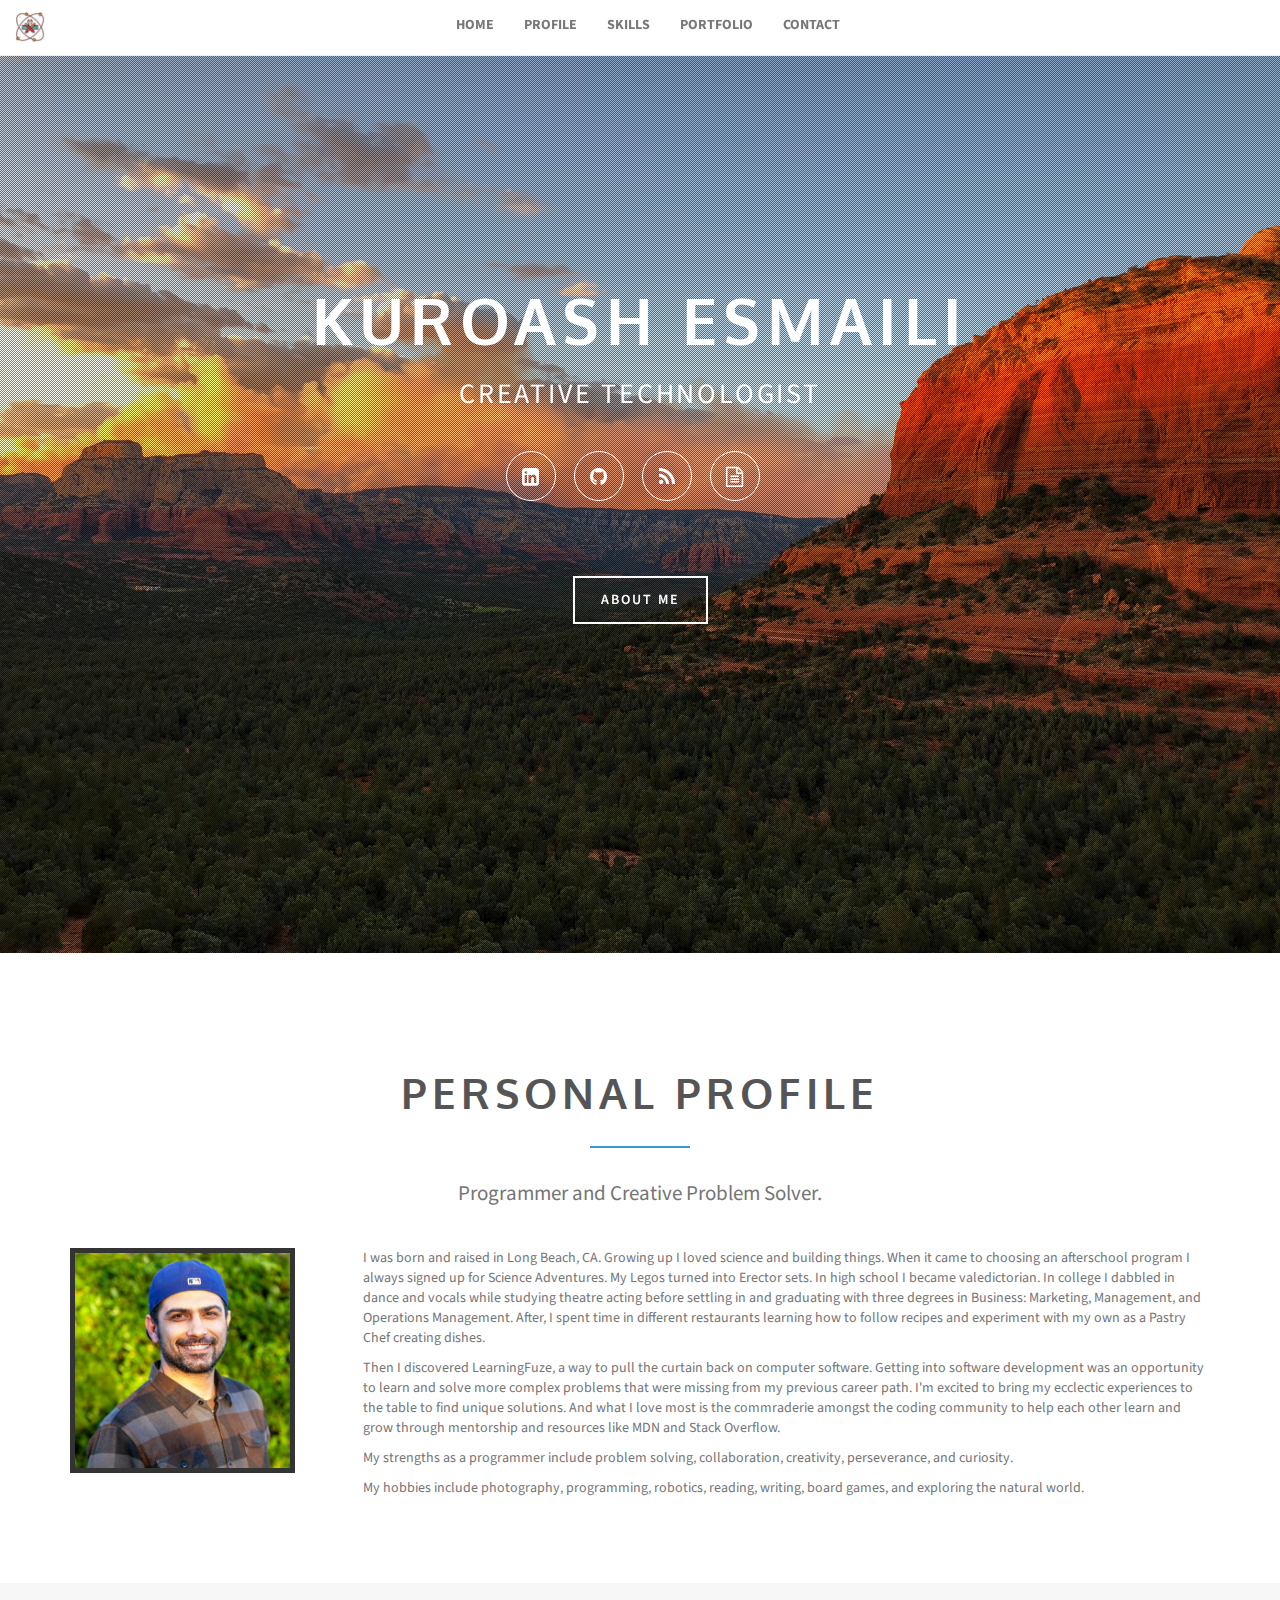
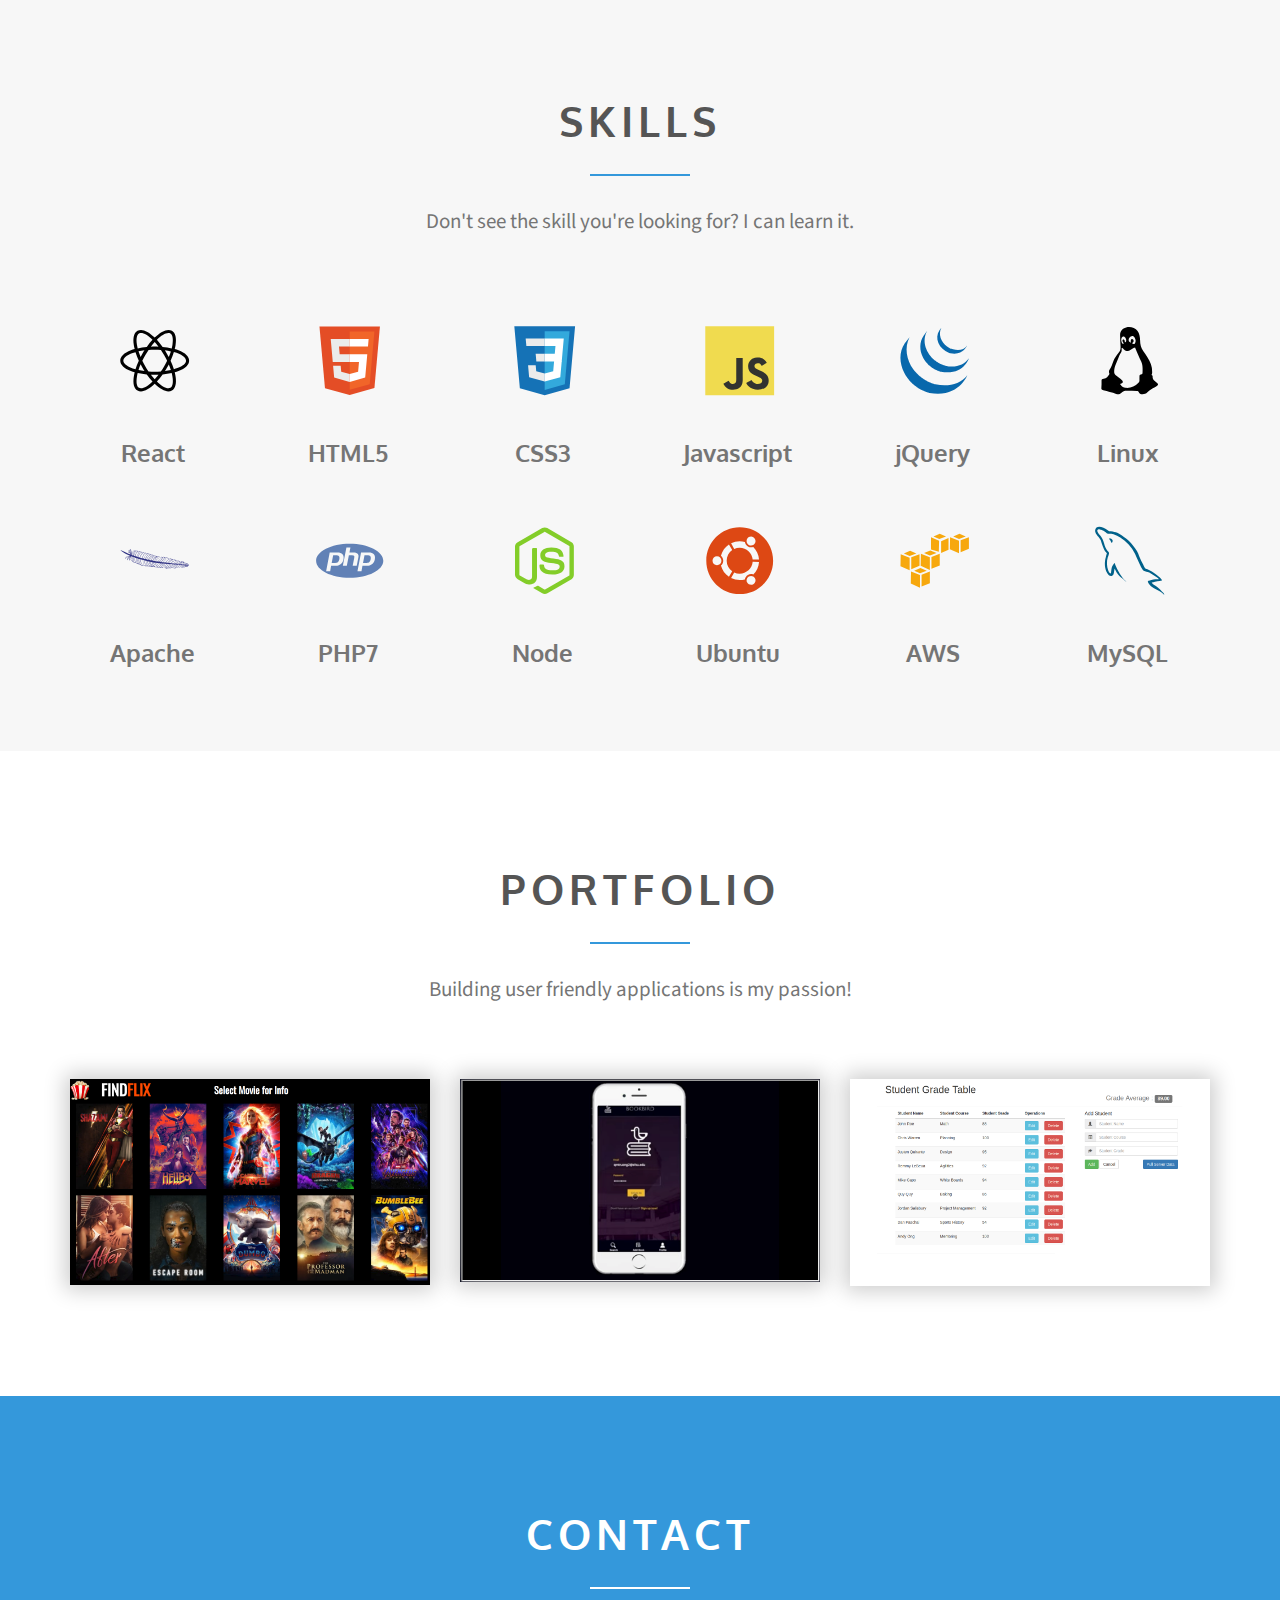
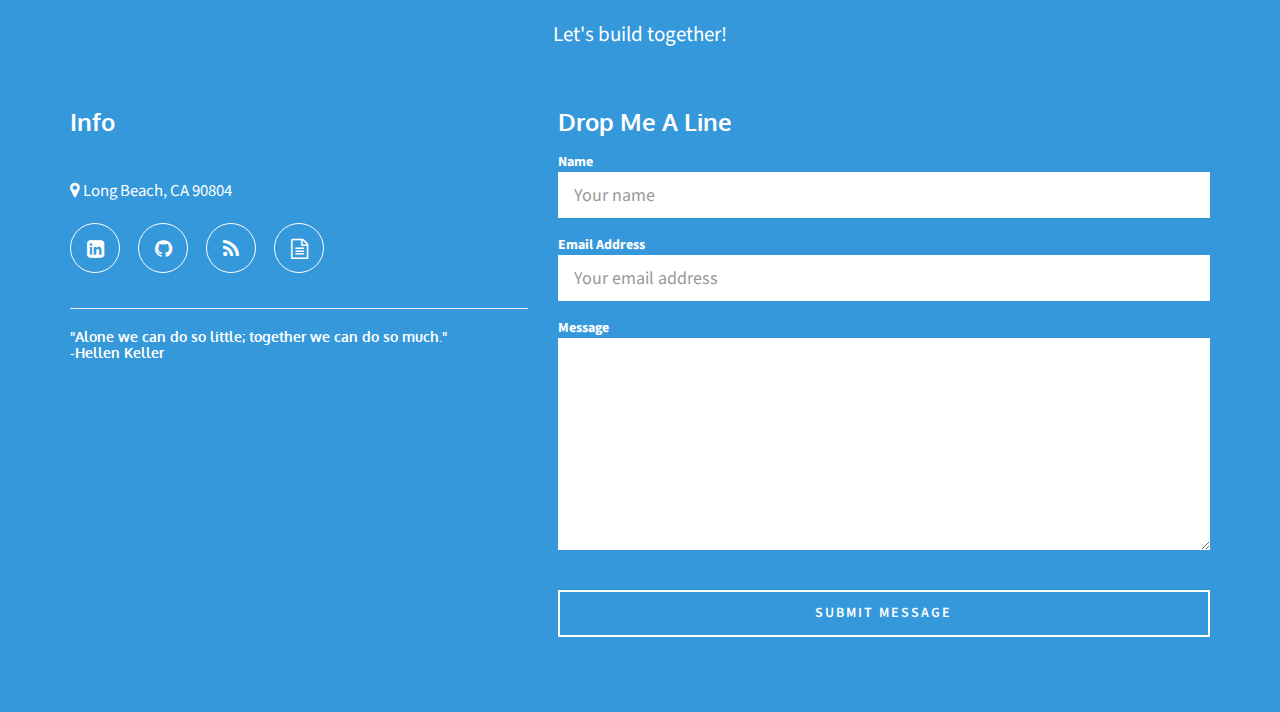
==== commit 8a469815: "updated wordpress link address" ====
--- a/index.html
+++ b/index.html
@@ -109,11 +109,11 @@
                     <a href="https://www.linkedin.com/in/kuroash/" class="btn btn-round btn-clear btn-linkedin"><i class="fa fa-linkedin-square"></i></a>
                     <!-- <a href="https://twitter.com/Kuroash3" class="btn btn-round btn-clear btn-twitter"><i class="fa fa-twitter"></i></a> -->
                     <a href="https://www.github.com/Kur0a5h" target="_blank" class="btn btn-round btn-clear btn-github"><i class="fa fa-github"></i></a>
-                    <a href="https://www.dribbble.com/Kur0a5h" class="btn btn-round btn-clear btn-dribbble"><i class="fa fa-dribbble"></i></a>
+                    <!-- <a href="https://www.dribbble.com/Kur0a5h" class="btn btn-round btn-clear btn-dribbble"><i class="fa fa-dribbble"></i></a> -->
                     <!-- <a href="https://www.instagram.com/kuroash" class="btn btn-round btn-clear btn-instagram"><i class="fa fa-instagram"></i></a> -->
                     <!-- <a href="https://www.pinterest.com/kuroash/" class="btn btn-round btn-clear btn-pinterest"><i class="fa fa-pinterest"></i></a> -->
                     <!-- <a href="https://plus.google.com/u/1/105389701810508686285" class="btn btn-round btn-clear btn-google"><i class="fa fa-google-plus"></i></a> -->
-                    <a href="https://www.kuroash.com/wordpress" target="_blank" class="btn btn-round btn-clear  btn-blog"><i class="fa fa-rss"></i></a>
+                    <a href="http://www.kuroash.com/wordpress" target="_blank" class="btn btn-round btn-clear  btn-blog"><i class="fa fa-rss"></i></a>
                     <a href="Kuroash Esmaili Resume.pdf" target="_blank" class="btn btn-round btn-clear btn-resume"><i class="fa fa-file-text-o"></i></a>
                 </div>
                 <a href="#page-profile" class="btn btn-default hire-me">About Me</a>
@@ -285,7 +285,7 @@
                     </div>
                 </div>
               <div class="col-xs-12 col-md-4  portfolio-div" data-title="sgt">
-                  <img src="img/sgt_preview.png" alt="Student Grade Table"">
+                  <img src="img/sgt_preview.png" alt="Student Grade Table">
                   <div class="overlay">
                       <div class="text">
                           <h3>Student Grade Table</h3>
@@ -324,7 +324,7 @@
                         <a href="https://www.github.com/Kur0a5h" target="_blank" class="btn btn-round btn-clear btn-github">
                             <i class="fa fa-github"></i>
                         </a>
-                        <a href="https://www.kuroash.com/wordpress" target="_blank" class="btn btn-round btn-clear  btn-blog">
+                        <a href="http://www.kuroash.com/wordpress" target="_blank" class="btn btn-round btn-clear  btn-blog">
                             <i class="fa fa-rss"></i>
                         </a>
                         <a href="Kuroash Esmaili Resume.pdf" target="_blank" class="btn btn-round btn-clear btn-resume">
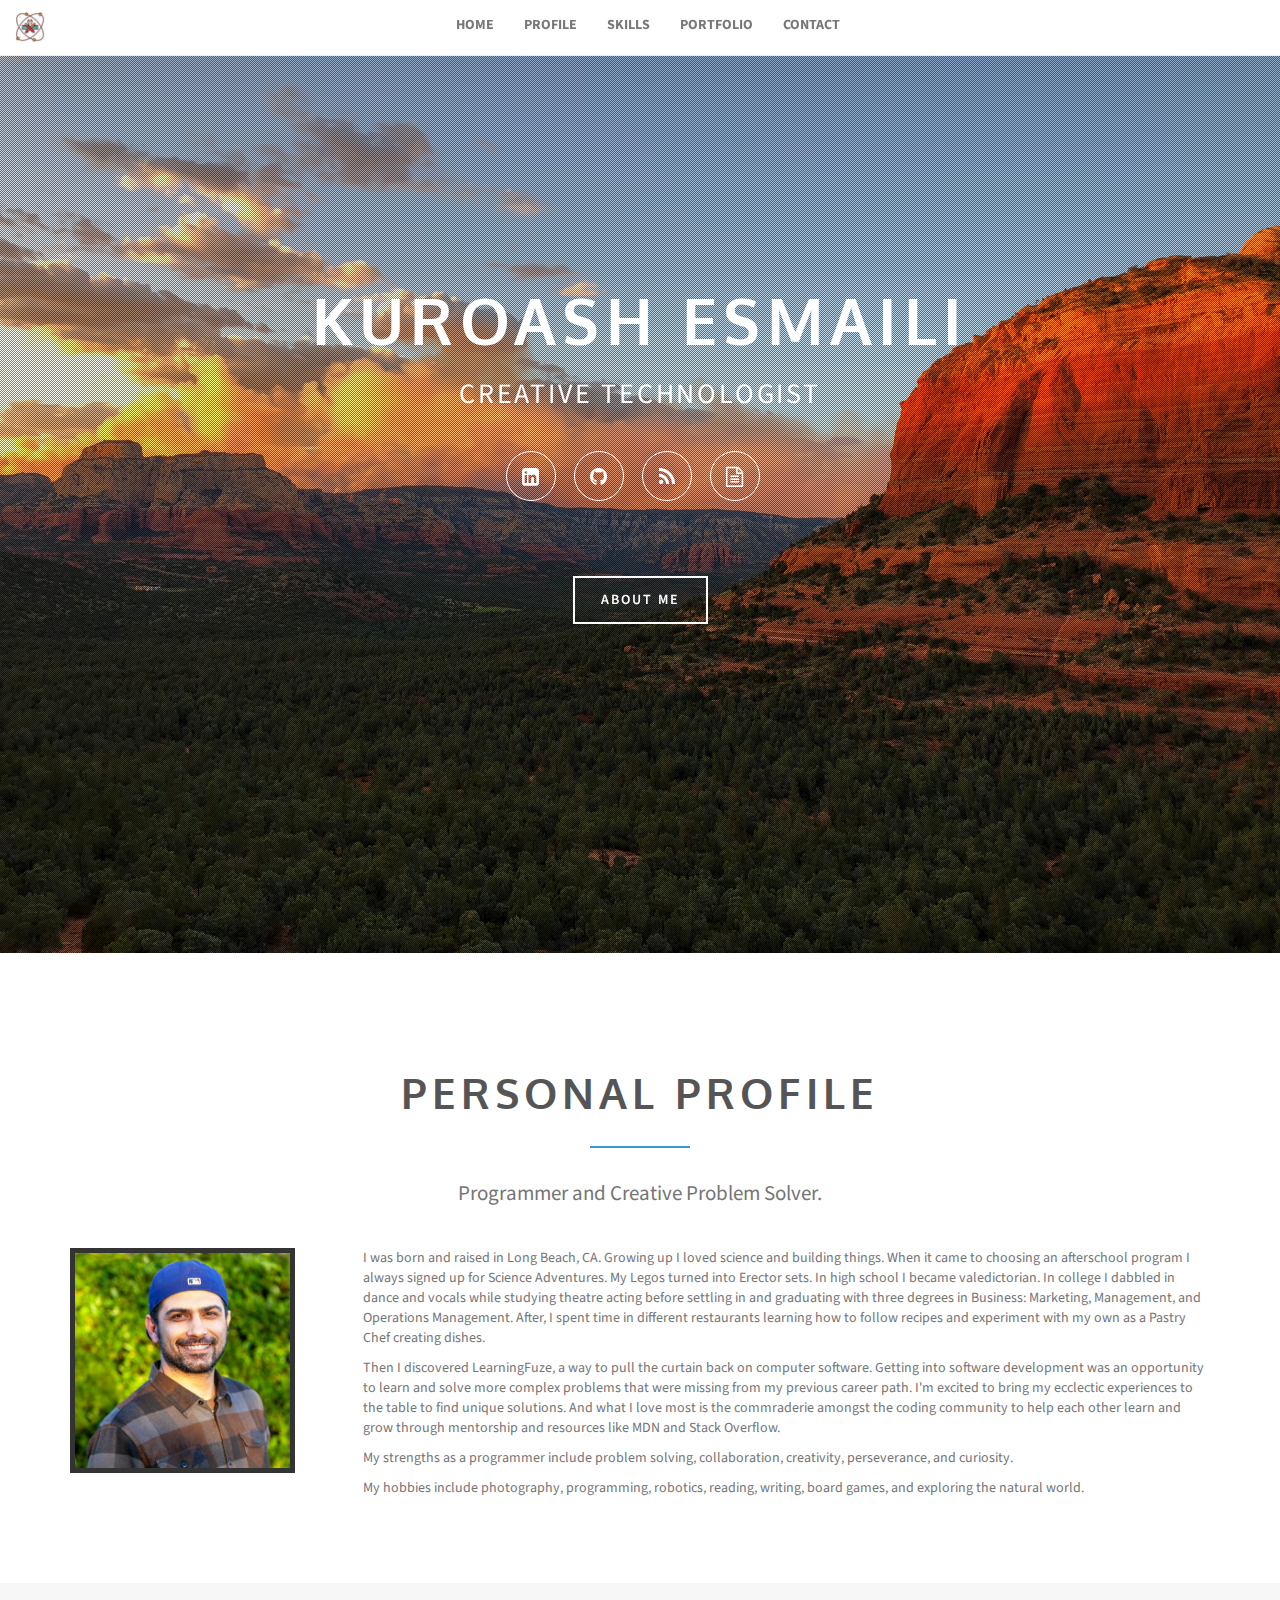
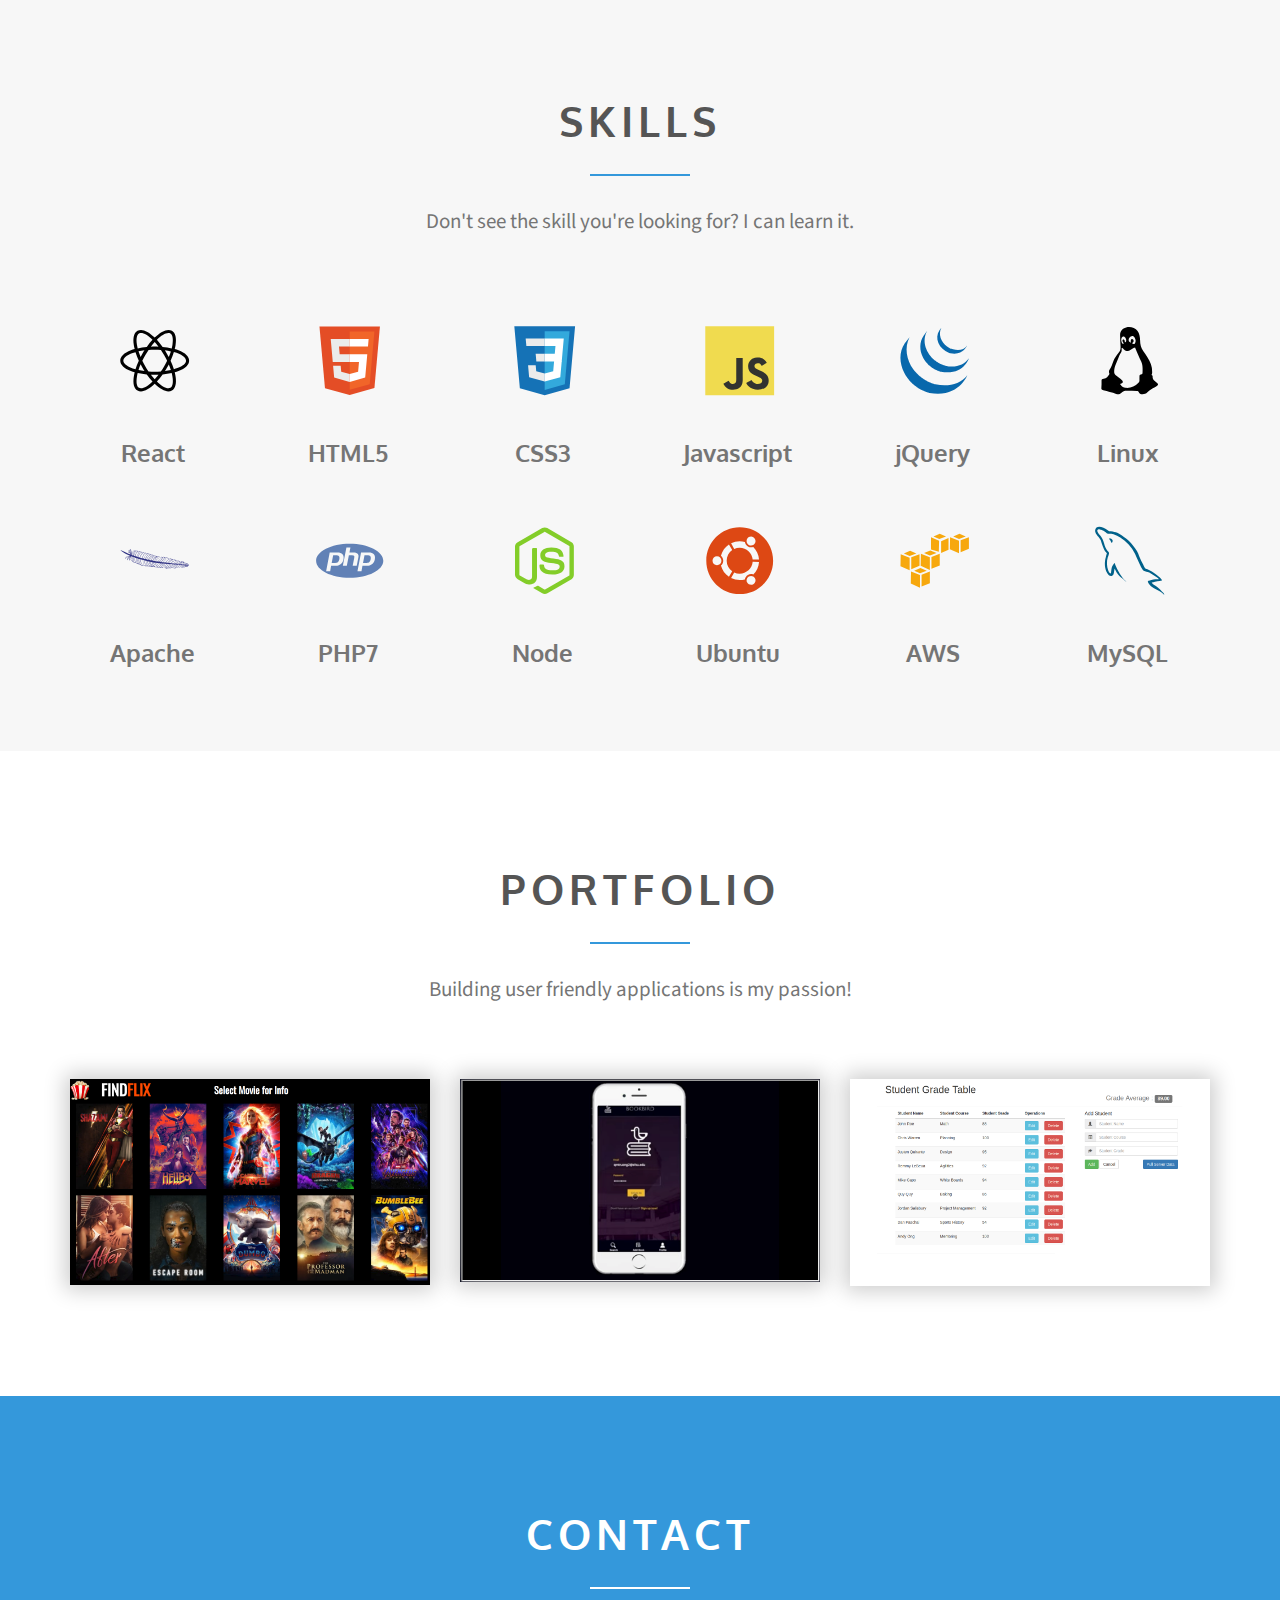
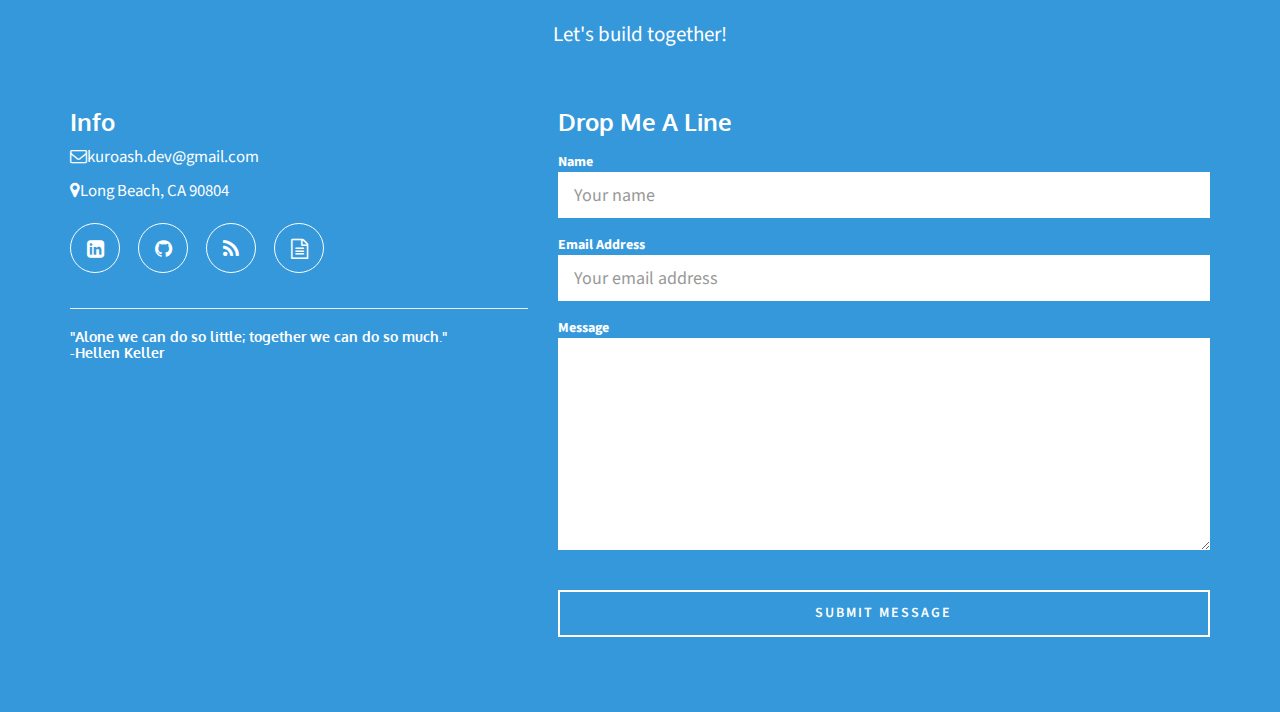
==== commit f613de5d: "updated css for email link" ====
--- a/index.html
+++ b/index.html
@@ -310,12 +310,8 @@
             <div class="row">
                 <div class="col-sm-5 contact-info">
                     <h3>Info</h3>
-                    <p>
-
-                        <a href="mailto:kuroash.dev@gmail.com">
-                            <i class="fa fa-envelope-o"></i> kuroash.dev@gmail.com</a>
-                    </p>
-                    <p><i class="fa fa-map-marker"></i> Long Beach, CA 90804 </p>
+                    <p><a href="mailto:kuroash.dev@gmail.com"><i class="fa fa-envelope-o"></i>kuroash.dev@gmail.com</a></p>
+                    <p><i class="fa fa-map-marker"></i>Long Beach, CA 90804</p>
                     <!-- <p><i class="fa fa-phone"></i> (555) 123-4567 | (555) 123-7654 (FAX)</p> -->
                     <div class="social-icons">
                         <a href="https://www.linkedin.com/in/Kuroash" target="_blank" class="btn btn-round btn-clear btn-linkedin">
--- a/css/main.css
+++ b/css/main.css
@@ -701,6 +701,19 @@
 .btn-resume:hover {
     color: #35bed6;
 }
+
+/* ==========================================================================
+   Footer
+   ========================================================================== */
+
+.contact-info>p>a {
+    color: #ffffff;
+}
+
+.contact-info>p>a:hover {
+    color: #f9be48;
+}
+
 /* ==========================================================================
    Helper classes
    ========================================================================== */
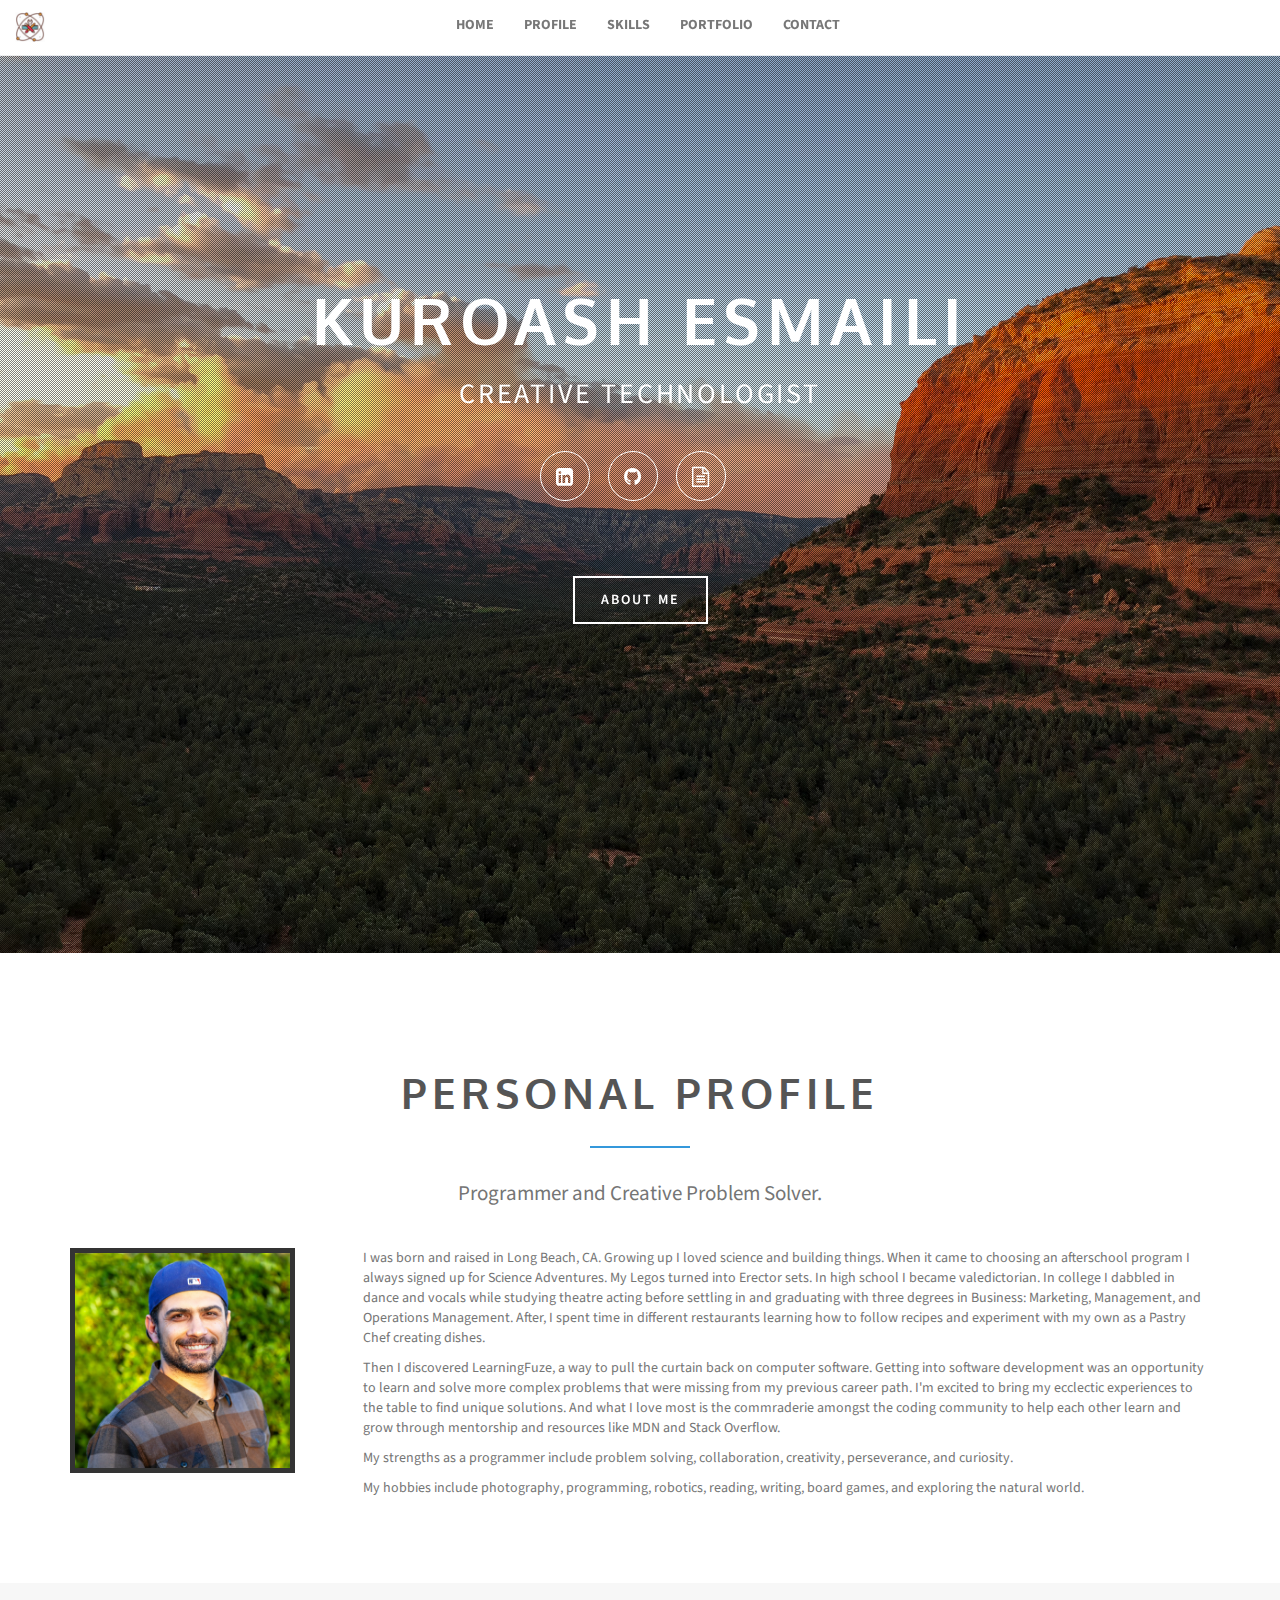
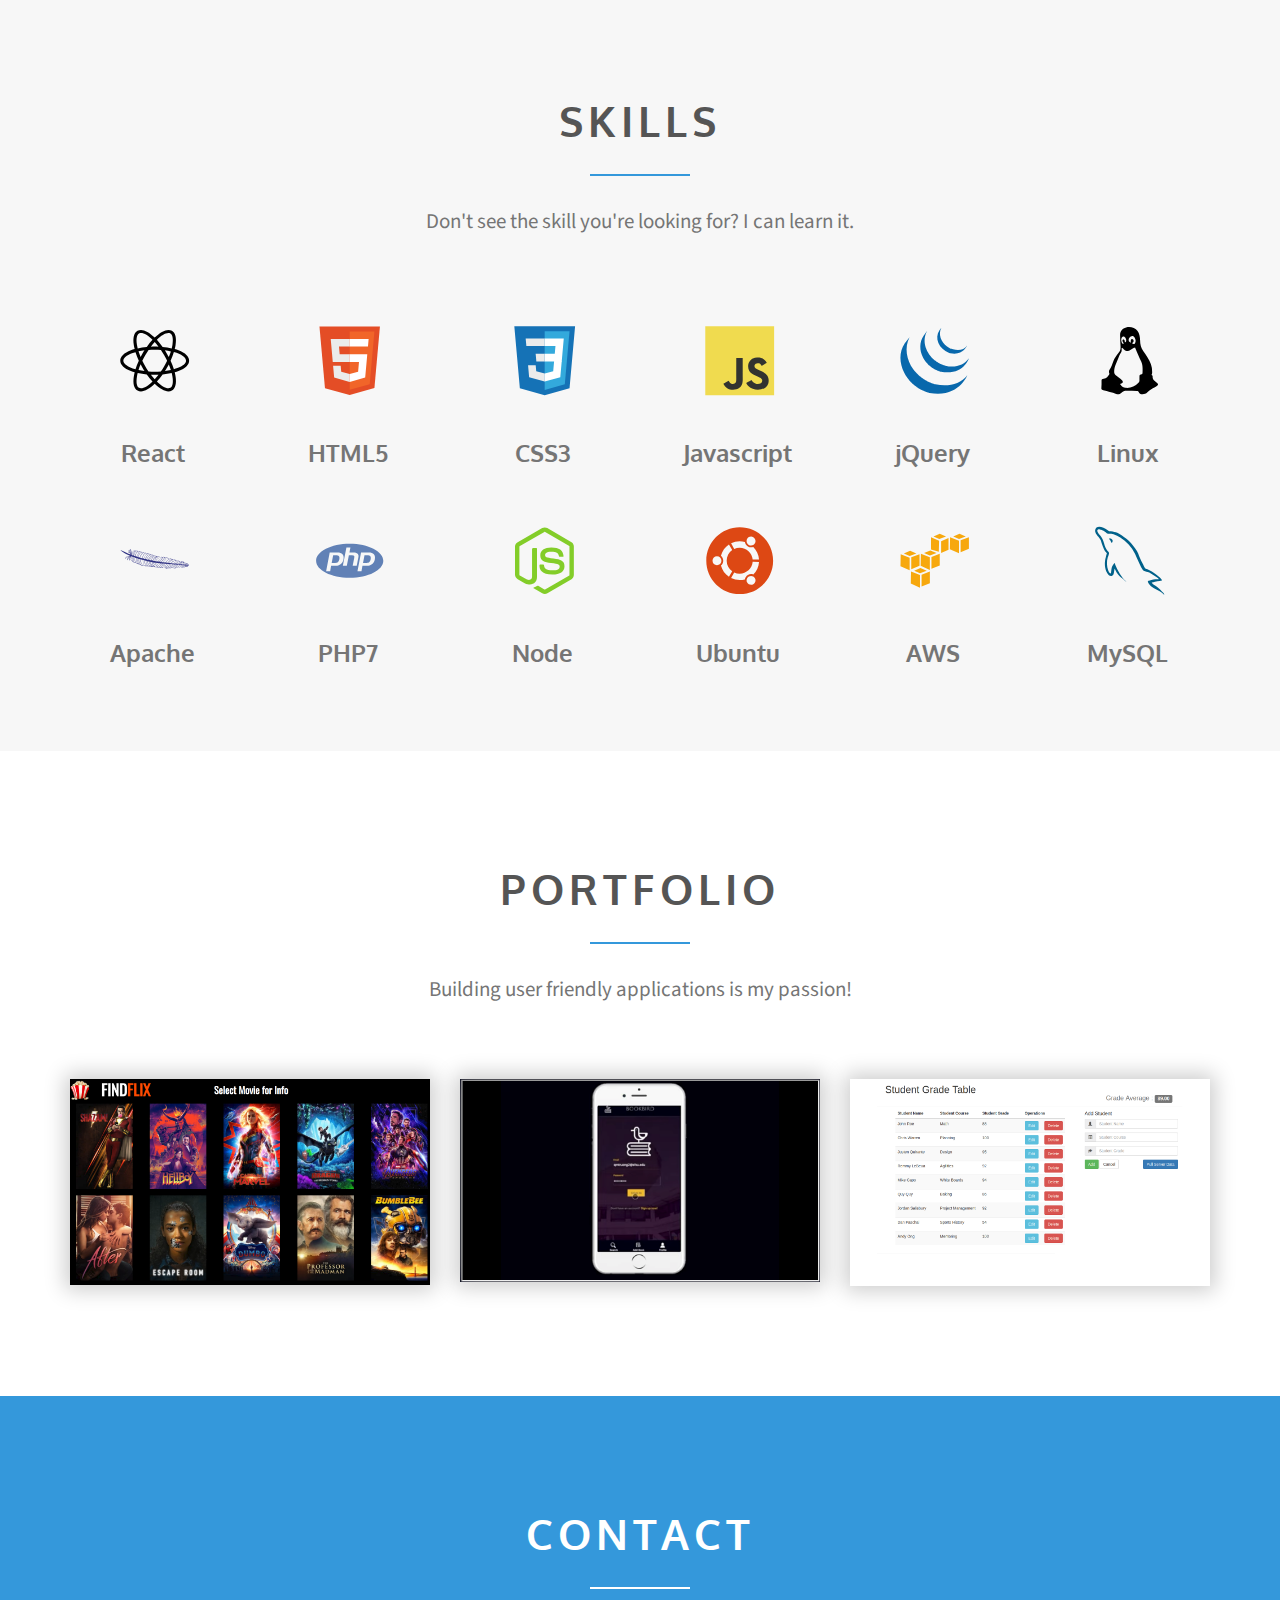
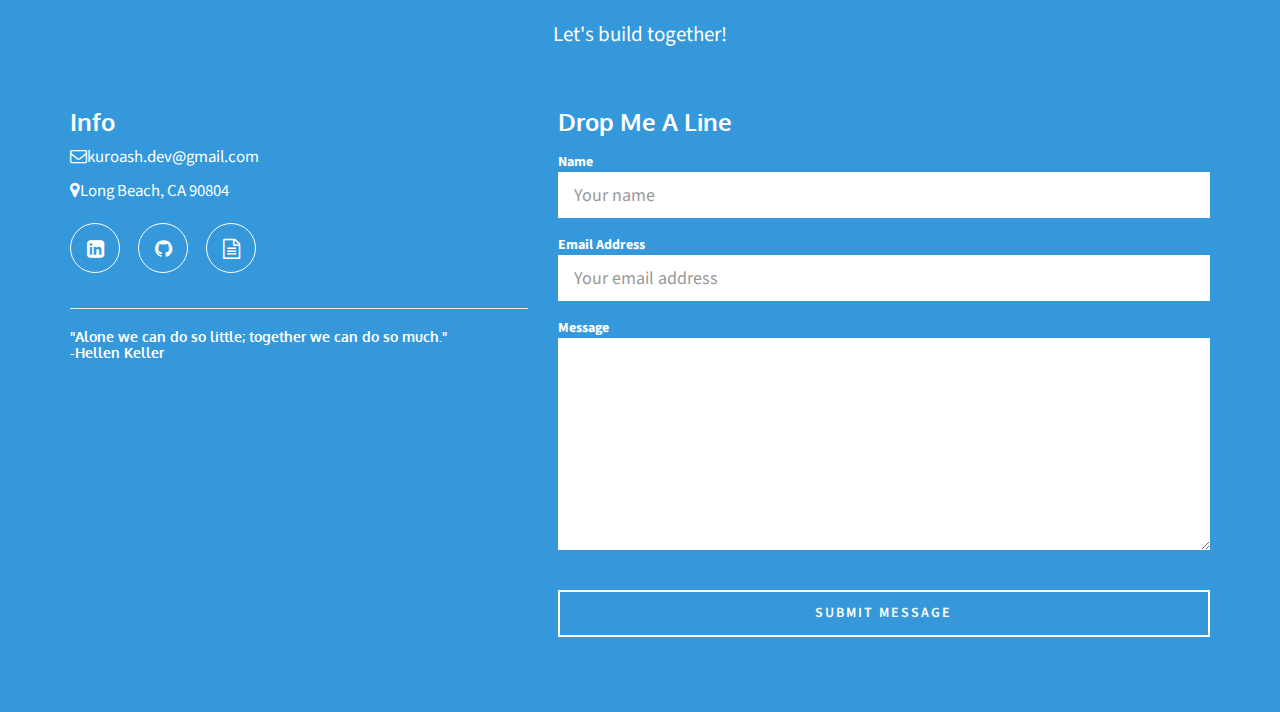
==== commit 53bc0531: "commented out wordpress untill database is reconfigured for wordpress" ====
--- a/index.html
+++ b/index.html
@@ -106,14 +106,14 @@
                     <p>CREATIVE TECHNOLOGIST</p>
                 </header>
                 <div class="social-icons">
-                    <a href="https://www.linkedin.com/in/kuroash/" class="btn btn-round btn-clear btn-linkedin"><i class="fa fa-linkedin-square"></i></a>
+                    <a href="https://www.linkedin.com/in/kuroash/" target='_blank' class="btn btn-round btn-clear btn-linkedin"><i class="fa fa-linkedin-square"></i></a>
                     <!-- <a href="https://twitter.com/Kuroash3" class="btn btn-round btn-clear btn-twitter"><i class="fa fa-twitter"></i></a> -->
                     <a href="https://www.github.com/Kur0a5h" target="_blank" class="btn btn-round btn-clear btn-github"><i class="fa fa-github"></i></a>
                     <!-- <a href="https://www.dribbble.com/Kur0a5h" class="btn btn-round btn-clear btn-dribbble"><i class="fa fa-dribbble"></i></a> -->
                     <!-- <a href="https://www.instagram.com/kuroash" class="btn btn-round btn-clear btn-instagram"><i class="fa fa-instagram"></i></a> -->
                     <!-- <a href="https://www.pinterest.com/kuroash/" class="btn btn-round btn-clear btn-pinterest"><i class="fa fa-pinterest"></i></a> -->
                     <!-- <a href="https://plus.google.com/u/1/105389701810508686285" class="btn btn-round btn-clear btn-google"><i class="fa fa-google-plus"></i></a> -->
-                    <a href="http://www.kuroash.com/wordpress" target="_blank" class="btn btn-round btn-clear  btn-blog"><i class="fa fa-rss"></i></a>
+                    <!-- <a href="http://www.kuroash.com/wordpress" target="_blank" class="btn btn-round btn-clear  btn-blog"><i class="fa fa-rss"></i></a> -->
                     <a href="Kuroash Esmaili Resume.pdf" target="_blank" class="btn btn-round btn-clear btn-resume"><i class="fa fa-file-text-o"></i></a>
                 </div>
                 <a href="#page-profile" class="btn btn-default hire-me">About Me</a>
@@ -320,9 +320,9 @@
                         <a href="https://www.github.com/Kur0a5h" target="_blank" class="btn btn-round btn-clear btn-github">
                             <i class="fa fa-github"></i>
                         </a>
-                        <a href="http://www.kuroash.com/wordpress" target="_blank" class="btn btn-round btn-clear  btn-blog">
+                        <!-- <a href="http://www.kuroash.com/wordpress" target="_blank" class="btn btn-round btn-clear  btn-blog">
                             <i class="fa fa-rss"></i>
-                        </a>
+                        </a> -->
                         <a href="Kuroash Esmaili Resume.pdf" target="_blank" class="btn btn-round btn-clear btn-resume">
                             <i class="fa fa-file-text-o"></i>
                         </a>
@@ -335,13 +335,16 @@
                 </div>
 
                 <div class="col-sm-7">
+
+                    <img class='sendingEmailGif' src="img/sending_email.gif" alt="sending email gif">
+                    
                     <h3>Drop Me A Line</h3>
                     <!-- Configure the contact form by adding your email address on mail/contact_me.php line 17 -->
                     <form class="form-horizontal" id="contactForm" novalidate>
                         <div class="control-group">
                             <label class="control-label" for="name">Name</label>
                             <div class="controls">
-                                <input type="text" name="name" id="name" placeholder="Your name" class="form-control input-lg"  required data-validation-required-message="Please enter your name.">
+                                <input type="text" name="name" id="name" placeholder="Your name" class="form-control input-lg"  required data-validation-required-message="Please enter your name."/>
                                   <p class="help-block text-danger"></p>
                             </div>
                         </div>
--- a/css/main.css
+++ b/css/main.css
@@ -156,7 +156,7 @@
     width: 96%;
     opacity: 0;
     transition: .3s ease;
-    background-color: #3498db8a;
+    background-color: #3498db;
 }
 
 .portfolio-div:hover .overlay {
@@ -595,6 +595,17 @@
   color: #fff;
   padding: 4px 18px;
 }
+
+.sendingEmailGif{
+    display: none;
+    position:absolute;
+    margin-top: 10%;
+    margin-left:2%;
+    width:90%;
+    border: solid white;
+    z-index:2;
+}
+
 /* ==========================================================================
    Charts   
    ========================================================================== */
